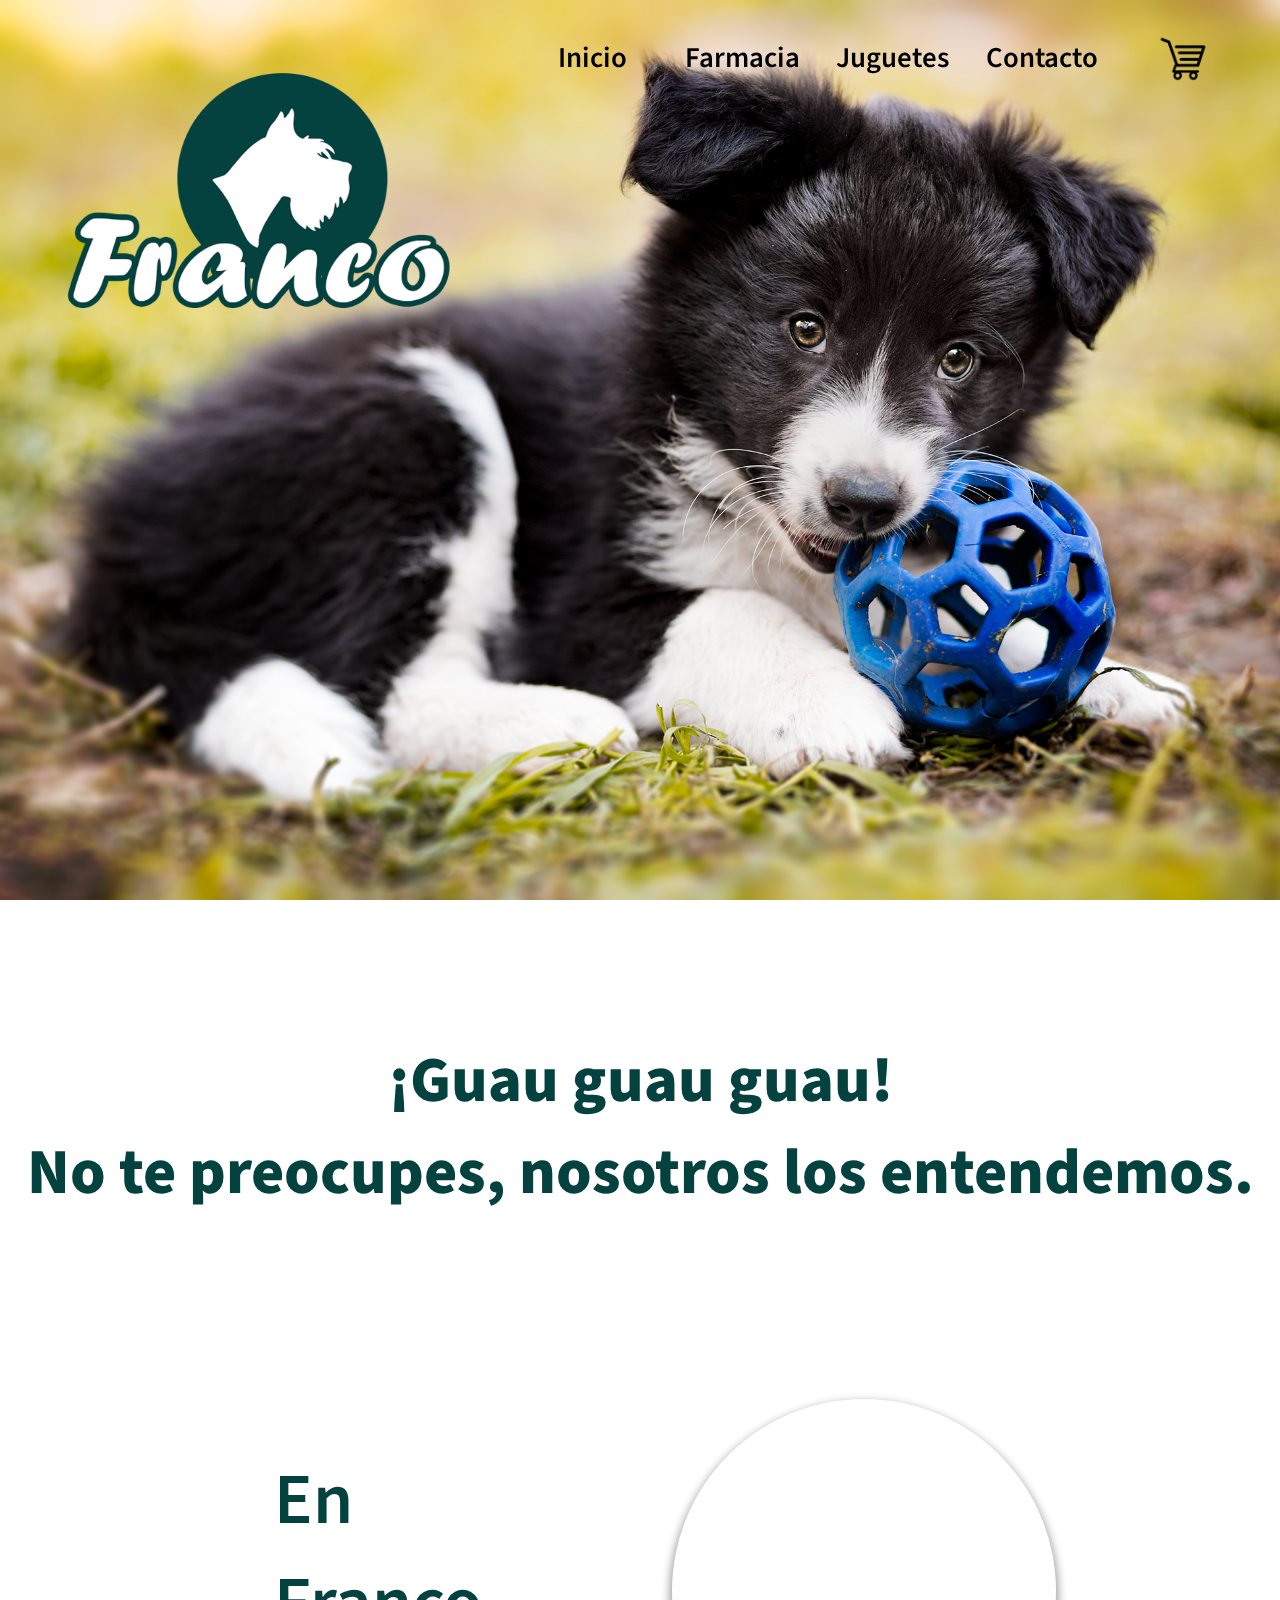
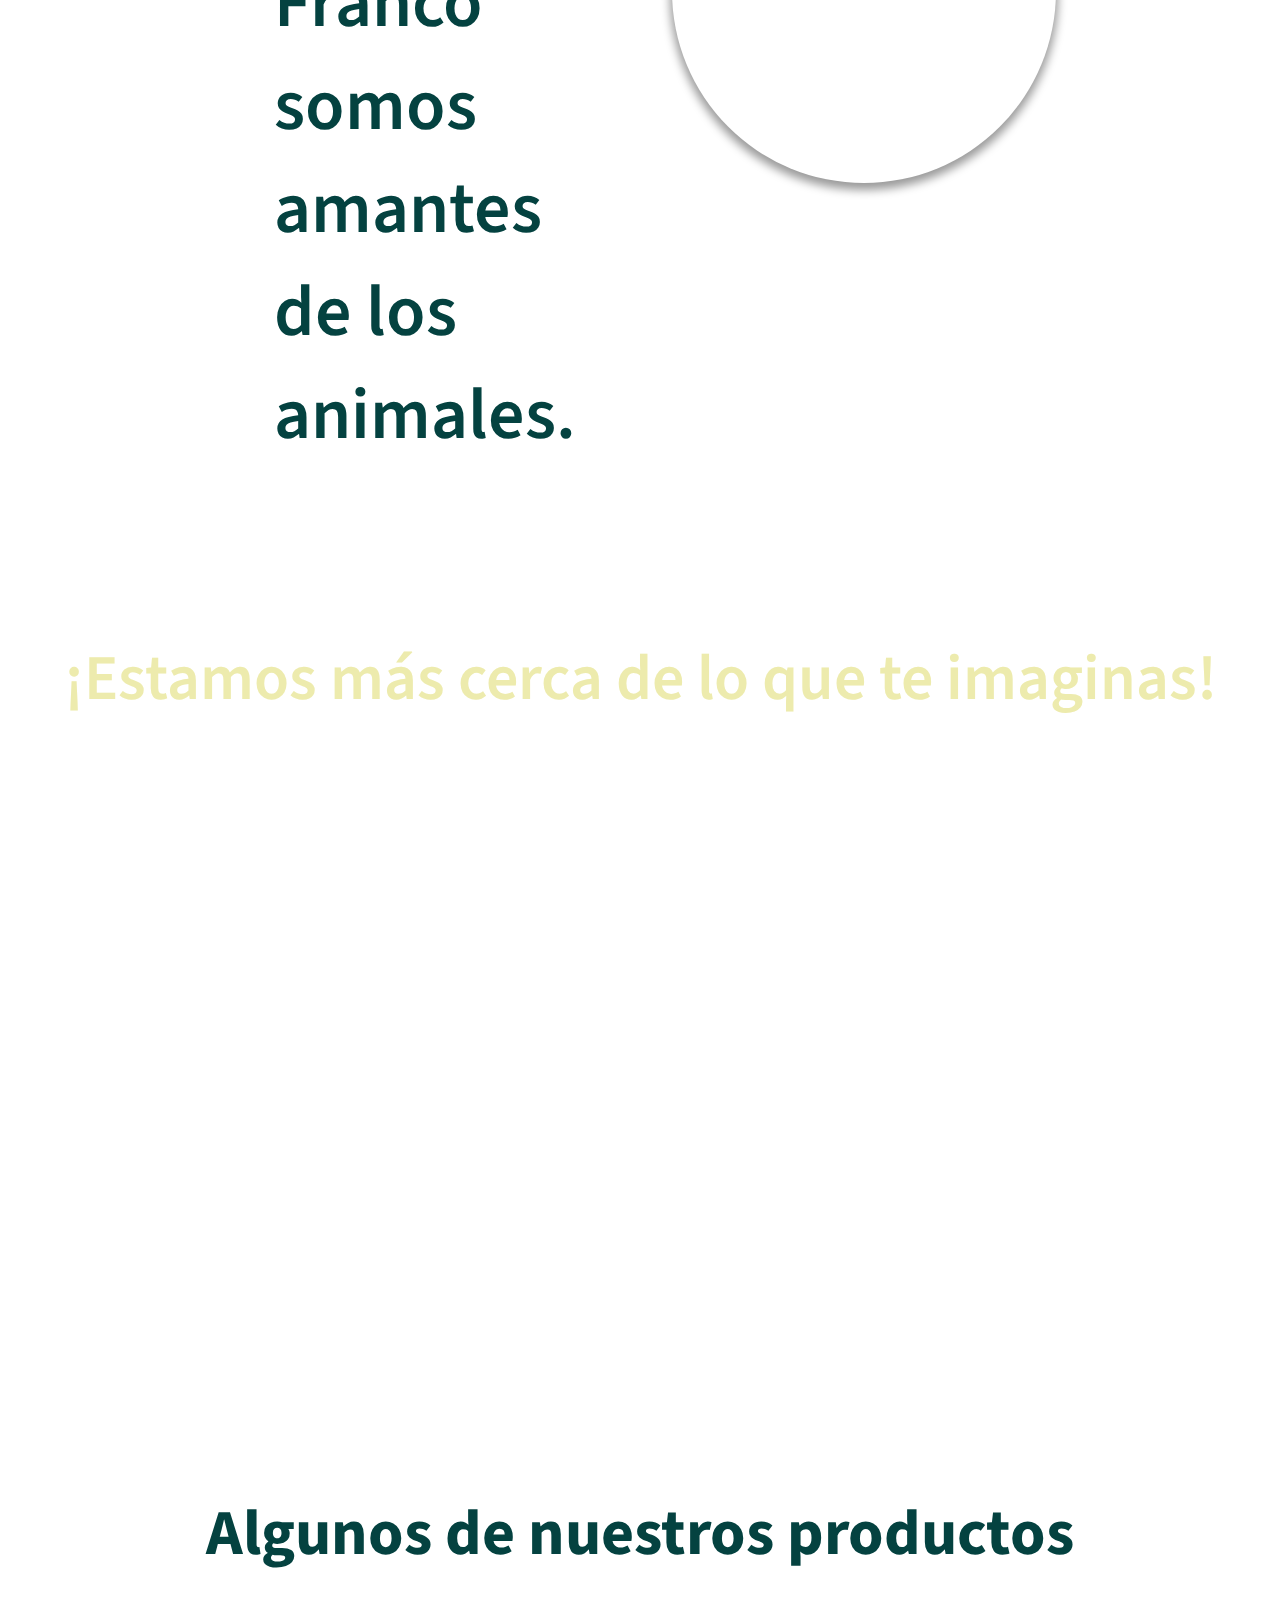
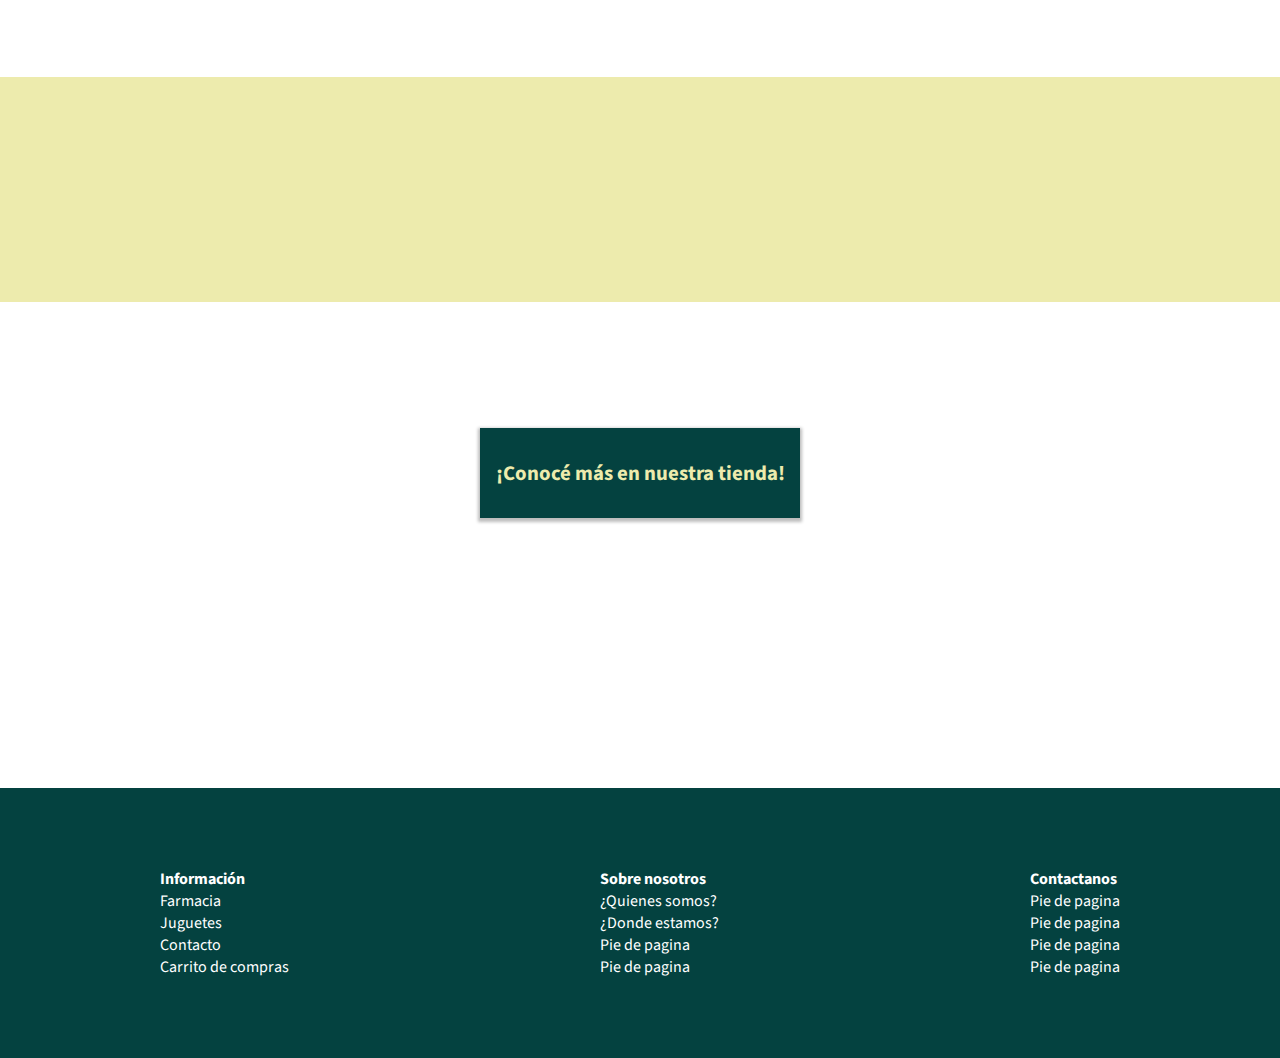
==== index.html @ 478aece1 "hola" ====
<!DOCTYPE html>
<html lang="en">

<head>
    <meta charset="UTF-8">
    <meta http-equiv="X-UA-Compatible" content="IE=edge">
    <meta name="viewport" content="width=device-width, initial-scale=1.0">
    <!-- GOOGLE FONTS -->
    <link rel="preconnect" href="https://fonts.gstatic.com">
    <link
        href="https://fonts.googleapis.com/css2?family=Source+Sans+Pro:ital,wght@0,200;0,300;0,400;0,600;0,700;0,900;1,200;1,300;1,400;1,600;1,700;1,900&display=swap"
        rel="stylesheet">
    <!-- CSS -->
    <link href="https://cdn.jsdelivr.net/npm/bootstrap@5.0.0-beta3/dist/css/bootstrap.min.css" rel="stylesheet"
        integrity="sha384-eOJMYsd53ii+scO/bJGFsiCZc+5NDVN2yr8+0RDqr0Ql0h+rP48ckxlpbzKgwra6" crossorigin="anonymous">
    <link rel="stylesheet" href="./styles/style.css">
    <!-- FAVICON -->
    <link rel="shortcut icon" type="image/jpg" href="./assets/icono.png" />
    <title>¡Bienvenidos!</title>
</head>

<body>
    <div class="logo-nav" id="navbar">
        <div class="divLogo">
            <a href="../2 Petshop/index.html">
                <img class="logo" src="./assets/logo2.png" alt="">
                <div class="logo2"></div>
            </a>
        </div>
        <nav class="barraNav">
            <a href="#">Inicio</a>
            <a href="./pages/farmacia.html">Farmacia</a>
            <a href="./pages/juguetes.html">Juguetes</a>
            <a href="./pages/contacto.html">Contacto</a>
            <a href="" id="myBtn"><img class="carroC" src="./assets/carrito.png" alt="">
                <div class="cantCarro" id="cantCarroNav"></div>
            </a>
        </nav>
    </div>


    <header class="headerIndex">
        <!-- FOTO DE CABECERA -->
    </header>

    <main class="index" id="mainIndex">

        <h1>¡Guau guau guau! <br> No te preocupes, nosotros los entendemos.</h1>

        <section class="nosotros mw-l">
            <div class="texto-img">
                <div class="texto">
                    <h3>En Franco somos amantes de los animales.</h3>

                </div>
                <div class="img">
                    <div class="img2">

                    </div>
                </div>
            </div>
        </section>

        <section class="ubicacion">
            <h2 class="titulo1" id="tituloUbi">¡Estamos más cerca de lo que te imaginas!</h2>
            <div class="texto-mapa1" id="mapa">
                <iframe
                    src="https://www.google.com/maps/embed?pb=!1m18!1m12!1m3!1d3283.686973275929!2d-58.432567884770116!3d-34.612076180457336!2m3!1f0!2f0!3f0!3m2!1i1024!2i768!4f13.1!3m3!1m2!1s0x95bcca429815227f%3A0x5d302e497c2cda87!2sR%C3%ADo%20de%20Janeiro%20300%2C%20C1405%20CCB%2C%20Buenos%20Aires!5e0!3m2!1ses-419!2sar!4v1616612158185!5m2!1ses-419!2sar"
                    class="mapa" style="border:0;" allowfullscreen="" loading="lazy">
                </iframe>
                <div class="texto">
                    <h3>¿Quienes somos?</h3>
                    <p>Hola Lorem, ipsum dolor sit amet consectetur adipisicing elit. Sint hic, molestiae corporis dicta
                        facere officiis amet! Maxime repellendus mollitia illo!</p>
                    <a href="./pages/contacto.html"><button>¡Mandanos un mensaje!</button></a>
                </div>
            </div>
        </section>
        <!-- <a href=""></a> -->
        <section class="productos " id="producto">
            <h2>Algunos de nuestros productos</h2>
            <div class="muestra" id="muestra">
                <!-- PRODUCTOS DE MUESTRA EN INDEX -->
            </div>
            <a id="btnTienda">
                <button>¡Conocé más en nuestra tienda!</button>
            </a>
        </section>














        <div id="ventanaCarrito" class="carrito">
            <div class="carrito-content">
                <div id="carrito">
                    <!-- PRODUCTOS DEL CARRITO -->
                </div>
            </div>
            <div class="carritoTotal">
                    <span class="cerrar" id="cerrar">&times;</span>
                    <p class="titulo2">Total:</p>
                    <p id="totalCarrito" class="precio">precio</p>
                    <button class="finalizar" id="finalizarCompra">Finalizar compra</button>
                    <button class="vaciar" id="vaciarCarro">Vaciar carrito</button>
                </div>
        </div>

















    </main>

    <footer>
        <div class="mw-l">
            <ul>
                <li><strong>Información</strong></li>
                <li>Farmacia</li>
                <li>Juguetes</li>
                <li>Contacto</li>
                <li>Carrito de compras</li>
            </ul>
            <ul>
                <li><strong>Sobre nosotros</strong></li>
                <li>¿Quienes somos?</li>
                <li>¿Donde estamos?</li>
                <li>Pie de pagina</li>
                <li>Pie de pagina</li>
            </ul>
            <ul>
                <li><strong>Contactanos</strong></li>
                <li>Pie de pagina</li>
                <li>Pie de pagina</li>
                <li>Pie de pagina</li>
                <li>Pie de pagina</li>
            </ul>
        </div>
    </footer>



    <script src="./scripts/script.js"></script>
    <script src="https://cdn.jsdelivr.net/npm/bootstrap@5.0.0-beta3/dist/js/bootstrap.bundle.min.js"
        integrity="sha384-JEW9xMcG8R+pH31jmWH6WWP0WintQrMb4s7ZOdauHnUtxwoG2vI5DkLtS3qm9Ekf"
        crossorigin="anonymous"></script>
</body>

</html>
---- styles/style.css ----
:root{
    --fcolor: #044240;
    --scolor: #edebad;
    /* --scolor: #ffcb2e; */
}

html * {
    padding: 0;
    margin: 0;
    box-sizing: border-box;
    font-family: 'Source Sans Pro', sans-serif;
}

body{
    position: relative;
    display: flex;
    flex-direction: column;
    min-height: 100vh;
}

.headerIndex {
    background-image: url('../assets/banner.jpg');
    background-size: cover;
    height: 100vh;
    width: 100%;
    display: flex;
    justify-content: flex-end;
    align-items: flex-end;
}   

.headerFarmacia {
    background-image: url('../assets/farmacia.jpg');
    background-size: cover;
    background-position: end;
    height: 80vh;
    width: 100%;
    display: flex;
    align-items: center;
}

.headerJuguetes {
    background-image: url('../assets/2.jpg');
    background-size: cover;
    background-position: center;
    height: 80vh;
    width: 100%;
    display: flex;
    align-items: center;
}

.headerContacto {
    background-image: url('../assets/contacto.jpg');
    background-size: cover;
    background-position: center;
    height: 80vh;
    width: 100%;
    display: flex;
    align-items: center;
}


.logo-nav {
    position: fixed;
    height: 13vh;
    width: 100%;
    display: flex;
    align-items: center;
    z-index: 100;
    transition-duration: 0.5s;
    min-width: 100%;
    justify-content: space-between;
    align-items: center;
    transition-duration: 1s;
}


.logo{
    height: 15rem;
    margin-top: 30vh;
    margin-left: 5vw;
    transition-duration: 0.4s;
    
}
.logo-nav .logo2{
    visibility: hidden;
    opacity: 0;
}

.barraNav{
    display: flex;
    height: 100%;
    justify-content: center;
    transition-duration: 1s;
    margin-right: 1vw;
}

.logo-nav .barraNav a{
    text-decoration: none;
    display: flex;
    align-items: center;
    width: 150px;
    color: black;
    justify-content: center;
    font-size: 1.8rem;
    font-weight: 600;
    transition-duration: 0.5s;
}

.logo-nav .barraNav a:nth-child(1):hover{
    color: #00007a;
}
.logo-nav .barraNav a:nth-child(2):hover{
    color: #ce0000;
}
.logo-nav .barraNav a:nth-child(3):hover{
    color: #ecf00b;
}
.logo-nav .barraNav a:nth-child(4):hover{
    color: #417400;
}

.logo-nav  .barraNav a img{
   width: 60px;
}

.logo-nav .cantCarro {
    display: flex;
    justify-content: center;
    align-items: center;
    border-radius: 50%;
    font-size: 0.9rem;
    color: var(--scolor);
    background-color: black;
    width: 1.2rem;
    transition-duration: 1s;
}

.logo-nav .barraNav a img:hover {
    width: 80px;
    transition: 0.3s;
}

/* -------------------------------------------------------ANIMACION DEL NAV ---------------------------  */

.logo-nav .barraNav a:hover {
    transition-duration: 0.3s;
    /* color: var(--scolor); */
    font-size: 2.4rem;
}

.scrollNav{
    position: fixed;
    height: 8vh;
    width: 100%;
    display: flex;
    align-items: center;
    padding: 2vh 5vw;
    z-index: 100;
    box-shadow: 0px 4px 3px -2px rgba(0,0,0,0.26);   
    background-color: var(--scolor);
    transition-duration: .8s;
    justify-content: space-between;
    align-items: center;
    
}

.scrollNav .logo{
    visibility: hidden;
    opacity: 0;
    margin-top: 0; 
    height: 3.5rem;
    margin: 5px 15px;
    transition-duration: .2s; 

}

.scrollNav .logo2 {
    position: absolute;
    transition-duration: .2s; 
    opacity: 1;
    transition: 0.3s;
    visibility: visible;
    background-image: url('../assets/otrologo.png');
    background-size: cover;
    height: 50px;
    width: 50px;
}

.scrollNav .barraNav {
    
    transition-duration: 1s;
}

.scrollNav .cantCarro {
    display: flex;
    justify-content: center;
    align-items: center;
    border-radius: 50%;
    font-size: 0.9rem;
    background-color: #000000aa;
    color: white;
    width: 1.2rem;
    transition-duration: 1s;
}

.scrollNav a{
    text-decoration: none;
    display: flex;
    align-items: center;
    padding: 0 10px;
    color: black;
    font-weight: 600;
    font-size: 1.2rem;
    transition: .6s;
}

.scrollNav a:hover{
    color: #00000055;
    /* font-size: 1.5rem; */

}

.scrollNav a .carroC{
    width: 40px;
 }

 .scrollNav a .carroC:hover{
    /* opacity: 0.8; */
    transition: .5s;
 }
/* ----------------------------------------------------------- MAIN INDEX ------------------------------------------------------------- */

.index {
    display: flex;
    flex-direction: column;
    align-items: center;
}

.index h1 {
    margin: 15vh 0 0vh 0;
    font-size: 4rem;
    text-align: center;
    font-weight: 800;
    color: var(--fcolor);
}

.index .nosotros {
    display: flex;
    flex-direction: column;
    align-items: center;
    margin: 20vh 0;
    /* background-color: white; */
}

.nosotros .texto-img {
    display: flex;
    width: 100%;
    justify-content: space-evenly;

}

.nosotros .texto{
    display: flex;
    width: 30vw;
    height: 30vw;
    flex-direction: column;
    justify-content: space-evenly;
    color: var(--fcolor);
    padding: 50px;

}

.nosotros .texto h3 {
    font-size: 4.5rem;    
    font-weight: 600;
}

.nosotros .img {
    background-image: url('https://lh3.googleusercontent.com/Lag61D5KMmfaHFIe6GVinHc2ATUWZjUZ4SRqUjeCLbsfVY9rLCQRExWoUleQfGGcsxs=h1024-no-tmp_baby_cat_wallpaper_hd_apk_install_update.jpg');
    background-size: 88%;
    background-position: center;
    background-attachment: fixed;
    background-repeat: no-repeat;
    width: 30vw;
    height: 30vw;
    border-radius: 50%;
    box-shadow: 0px 5px 10px 2px rgba(0,0,0,0.40);   
}


.index .ubicacion {
    display: flex;
    flex-direction: column;
    justify-content: space-evenly;
    height: 50vh;
    min-width: 100%;
    margin: 30vh 0 5vh 0;
}

.ubicacion .titulo1{
    font-size: 4rem;
    font-weight: 600;
    margin-bottom: 50px;
    color: var(--scolor);
    /* transition: 1s; */
    text-align: center;
}

.ubicacion .titulo2{
    font-size: 4rem;
    font-weight: 600;
    margin-bottom: 50px;
    color: var(--fcolor);
    text-align: center;
    transition: 2s;
}

.ubicacion .texto-mapa1{
    opacity: 0;
    margin-top: 5vh;
    display: flex;
    transition: 2.5s;

}

.ubicacion .texto-mapa2{
    opacity: 1;
    margin-top: 5vh;
    display: flex;
    transition: 3s;
}

.mapa {
    width: 50%;
    height: 30vw;
    box-shadow: 0px 5px 10px 2px rgba(0,0,0,0.40);   
}

.ubicacion .texto {    
    display: flex;
    flex-direction: column;
    justify-content: space-evenly;
    align-items: center;
    height: 30vw;
    width: 50%;
    color: var(--scolor);
    background-color: var(--fcolor);
    padding: 50px;
    box-shadow: 0px 5px 10px 2px rgba(0,0,0,0.40);   
}

.ubicacion .texto h3 {
    font-size: 2.5rem;
}

.ubicacion .texto p {
    max-width: 45vw;
    font-weight: 600;
    margin-bottom: 50px;
}

.ubicacion .texto a{
    height: 15%; 
}
.ubicacion .texto button{
    height: 10vh;
    width: 25vw;

    background-color: var(--scolor);
    border: none;
    color: var(--fcolor);
    font-size: 1.5rem;
    font-weight: bold;
    box-shadow: 0px 2px 3px 2px rgba(0,0,0,0.26);   
}

.ubicacion .texto button:hover{
    color: var(--scolor);
    background-color: var(--fcolor);
    border: var(--scolor) solid 1px;
    transition: 0.3s;   
}


/*--------------------------------------------------------- PRODUCTOS INDEX */


.index .productos {
    display: flex;
    flex-direction: column;
    justify-content: space-between;
    align-items: center;
    height: 70vh;
    width: 100%;
    margin: 40vh 0 30vh 0;   
}

.productos h2 {
    font-size: 4rem;
    color: var(--fcolor);
    
}

.productos .muestra {
    width: 100%;
    height: 25vh;
    background-color: var(--scolor);
    display: flex;
    justify-content: space-evenly;
    align-items: center;
    overflow: visible;

}

.productoIndex a {
    text-decoration: none;
    /* color: white; */
    /* font-size: 0; */
}

.productoIndex {
    display: flex;
    flex-direction: column;
    justify-content: space-evenly;
    align-items: center;
    height: 15vw;
    width: 15vw;
    background-color: white;
    color: white;
    text-decoration: none;
    border-radius: 50%;
    padding: 0 10px;
    border: 1px var(--scolor) solid ;
    box-shadow: 0px 1px 15px -3px rgba(0,0,0,0.35);
    transition: ease-in-out .5s;
    overflow: hidden;
}



.productoIndex:hover {
    height: 21vw;
    background-color: white;
    color: black;
    border-radius: 10px;
    box-shadow: 0px 1px 15px -3px rgba(0,0,0,0.30);
}

.productoIndex .nombre {
    text-align: center;
    font-size: 1rem;
}


.productoIndex .img {
    width: 10vw;
    height: 10vw;
    background-size: cover;
    background-repeat: no-repeat;
}

.productoIndex .precio {
    text-align: center;
    font-size: 1.2rem;
}




.productos button {
    height: 10vh;
    width: 25vw;
    margin-top: 30px;
    background-color: var(--fcolor);
    border: none;
    color: var(--scolor);
    font-size: 1.3rem;
    font-weight: bold;
    box-shadow: 0px 2px 3px 2px rgba(0,0,0,0.26);   
}

.productos button:hover{
    color: var(--fcolor);
    background-color: var(--scolor);
    border: var(--fcolor) solid 1px;
    transition: 0.3s;
}


/* ----------------------------------------------------------------FARMACIA----------------------------------------------------------------- */



.farmacia {
    display: flex;
}


.filtros {
    box-shadow: 0px 2px 15px -5px rgba(0,0,0,0.75); 
    min-width: 25vw;
    min-height: 100vh;
}

.farmacia .container {
    display: flex;
    justify-content: center;
}

.farmacia aside h2 {
    font-size: 4rem;
    text-align: center;
    color: var(--fcolor);
    margin-top: 10px;
}

/* ----------------------------------------------------------------CONTACTO----------------------------------------------------------------- */

.mainContacto {
    display: flex;
    flex-direction: column;
    align-items: center;
    padding: 30vh 0 30vh 0;
}

.mainContacto .titulo{
    display: flex;
    flex-direction: column;
    justify-content: space-evenly;
    align-items: center;
    height: 70vh ;
    width: 15vw;
}

.mainContacto .titulo p {
    font-size: 3.5rem;
    
}

.mainContacto h2{
font-size: 4.5rem;
color: var(--fcolor);
}

.mainContacto .formulario {
    width: 60vw;
    height: 50vh;
    /* background-color: var(--scolor); */
    /* background-image: url('../assets/banner2.jpg'); */
    background-size: cover;
    display: flex;
    justify-content: space-between;
    align-items: center;
}

.mainContacto .formulario form{
    /* position: absolute; */
    display: flex;
    flex-direction: column;
    justify-content: space-evenly;
    padding: 1vh 1vw;
    width: 25vw;
    height: 85vh;
    /* right: 20vw; */

    transition: ease-in-out 1s;
}

.mainContacto .formulario form:hover{
    background-color: var(--scolor);
    box-shadow: 0px 2px 15px -2px rgba(0,0,0,0.30); 


}

#numero::-webkit-outer-spin-button,
#numero::-webkit-inner-spin-button {
  -webkit-appearance: none;
  margin: 0;
}

.formulario .check-text{
    height: 13vh;
    display: flex;
    flex-direction: column;
    justify-content: center;
}

.check-text > input{
    margin-top: 10px;
}

.check-text div input {
    margin-right: 2px;
}
.check-text div label {
    margin-right: 10px;
}

.formulario input {
    padding: 10px 10px 10px 15px;
    border: none;
    box-shadow: 0px 2px 15px -5px rgba(0,0,0,0.30); 
    font-size: 1rem;
}

.formulario input:hover,
.formulario .textarea:hover {
    box-shadow: 0px 2px 15px -3px rgba(0,0,0,0.30); 
}

.formulario input:focus,
.formulario .textarea:focus {
    outline: none;
    box-shadow: 0px 2px 15px 1px rgba(0,0,0,0.30); 
}

.formulario .textarea {
    resize: none;
    width: 100%;
    height: 18vh;
    font-size: 1rem;
    border: none;
    padding: 5px 5px 5px 10px;
    box-shadow: 0px 2px 15px -5px rgba(0,0,0,0.30); 
}

.formulario .boton {
    /* border: solid 1px var(--fcolor); */
    background-color: var(--fcolor);
    color: var(--scolor);
    font-size: 1.3rem;
    height: 8vh;
    border: none;
    box-shadow: 0px 2px 15px 0px rgba(0,0,0,0.30); 

}

.formulario .boton:hover{
    font-size: 1.4rem;
    /* border: solid 1px var(--fcolor); */
    background-color: var(--scolor);
    color: var(--fcolor);
    transition: .3s;
}
 .formulario .boton:focus {
    outline: none;
    border: solid 1px var(--fcolor);
    background-color: var(--scolor);
    color: var(--fcolor);
 }



/* ----------------------------------------------------------GONDOLA---------------------------------------------------------------------------------------------------- */
.gondola {
    display: flex;
    flex-wrap: wrap;
    justify-content: flex-start;  
    padding-top: 20px;  
    margin-bottom: 200px;
}

.gondola .productoGondola {
    position: relative;

    height: 350px;
    width: 22%;
    margin: 1.5%;


    background-color: white;
    display: flex;
    border-radius: 5px;
    flex-direction: column;
    justify-content: space-between;
    align-items: center;
    overflow: hidden;
    box-shadow: 0px 1px 15px -3px rgba(0,0,0,0.15); 
    transition: 1s;    
}

.gondola .productoGondola:hover {
    box-shadow: 0px 1px 20px -3px rgba(0,0,0,0.40); 
    transition: ease-in-out 0.3s;

}

.gondola .productoGondola .img{
    height: 70%;
    width: 100%;
    border-bottom: 1px solid var(--scolor);
    display: flex;
    justify-content: center;
}

.productoGondola .img img{
    max-width: 70%;
}

.gondola .productoGondola .texto {
    height: 35%;
    width: 90%;
    display: flex;
    flex-direction: column;
    justify-content: space-between;
    /* border: red solid 1px; */
    padding: 10px;
}

.productoGondola .btnC {
    height: 50px;
    width: 60%;
    margin-bottom: 15px;
    background-color: var(--fcolor);
    border: none;
    color: white;
    border-radius: 5px;
    font-size: 1rem;
    font-weight: 500;
    border: grey solid 1px;

}

.productoGondola .precio {
    font-size: 1.8rem;
    font-size: 1000;
    color: #044240;
    
}

.productoGondola .btnC:hover {
    color: var(--scolor);
    transition: 0.3s;
    /* border: var(--color) solid 1px; */
}

.productoGondola .btnC:focus{


    outline: none;
}

.productoGondola .btnC:active {
    /* background-color: var(--scolor);
    color: var(--fcolor); */
    border: solid 1px black;
    outline: none;
    /* transition-duration: .5s; */
}

/* DESCRIPCION DE PRODUCTOS */

.gondola .espaldaNo {
    visibility: hidden;    
    position: absolute;
    
    height: 350px;
    width: 100%;
    color: white;
    padding: 20px 30px;
    border-radius: 5px;
    transition: .5s;
}

.gondola .espaldaNo a {
    opacity: 0;
    color: white;
    transition: .5s;
}

.gondola .espaldaNo .descripcion {
    opacity: 0;
    width: 100%;
    height: 90%;
    transition: .8s;
}

.gondola .espalda{
    position: absolute;
    display: flex;
    flex-direction: column;
    justify-content: space-between;
    background-color: #044240f7;
    color: white;
    height: 350px;
    width: 100%;
    padding: 20px 30px;
    border-radius: 5px;
    z-index: 40;
    transition: .5s;
}

.gondola .espalda a {
    color: white;
    transition: .5s;
}

.gondola .espalda .descripcion {
    width: 100%;
    height: 90%;
    font-size: .95rem;
    transition: .5s;
}

.gondola .stock {
    display: none;
    background-color: #d60000e0;
    position: absolute;
    text-align: center;
    transform: rotate(-45deg);
    width: 170px;
    color: white;
    top: 35px;
    left: -40px;
    font-size: .8rem;
}


footer {
    height: 30vh;
    background-color: var(--fcolor);
    display: flex;
    justify-content: center;
    align-items: center
}

footer div {
    display: flex;
    justify-content: space-between;

}

footer div * {
    color: white;
    list-style: none;

}

.mw-l {
    max-width: 80%;
    min-width: 75%;
}


/* --------------------------------------------------------------------------CARRITO------------------------------------------------------------------------- */

.carrito {
    display: none; 
    position: fixed; 
    z-index: 200; 
    padding-top: 10vh; 
    left: 0;
    top: 0;
    width: 100%;
    height: 100%; 
    overflow: auto; 
    background-color: rgb(0,0,0); 
    background-color: rgba(0,0,0,0.4);
    transition: 1s;
    
}
  
 
.carrito-content {
    background-color: #fefefef5;
    position: relative;
    /* margin: auto; */
    margin: 0 0 0 10vw;
    padding: 20px;
    border: 1px solid #888;
    border-radius: 5px;
    width: 50%;
    display: flex;
    flex-direction: column;
    min-height: 70vh;
}

.carritoTotal {
    position: absolute;
    top: 10vh;
    right: 10vw;
    width: 25vw;
    height: 40vh;
    background-color: #fefefef5;
    border-radius: 5px;
    display: flex;
    flex-direction: column;
    justify-content: space-evenly;
    align-items: center;
}

.carritoTotal .titulo2{
    font-size: 2rem;
}

.carritoTotal .precio {
    font-size: 1.8rem;
}

.carritoTotal .finalizar {
    background-color: var(--fcolor);
    color: var(--scolor);
    font-size: 1.1rem;
    border-radius: 5px;
    border: none;
    width: 60%;
    height: 15%;
}

.carritoTotal .vaciar {
    background-color: var(--scolor);
    border-radius: 5px;
    border: none;
    width: 60%;
    height: 10%;
}
 
.cerrar {
    color: #aaaaaa;
    position: absolute;
    /* height: 20px; */
    align-self: flex-end;
    right: 15px;
    top: 0;
    font-size: 28px;
    font-weight: bold;
}

  
.cerrar:hover,
.cerrar:focus {
    color: #000;
    text-decoration: none;
    cursor: pointer;
}





/* prod carrito */

.prodComprado{
    /* background-color: red; */
    /* border: solid 1px black; */
    background-color: white;
    display: flex;
    justify-content: space-evenly;
    height: 20vh;
    margin: 20px 0;
    box-shadow: 0px 1px 20px -3px rgba(0,0,0,0.40); 

}

.img-enCarrito {
    display: flex;
    justify-content: center;
    background-color: white;
    width: 30%;
    height: 100%;
}

.img-enCarrito .imagen {
    background-size: cover;
    background-position: center;
    width: 70%;
    height: 100%;
}

.prodComprado .textos {
    /* background-color: yellow; */
    display: flex;
    flex-direction: column;
    justify-content: space-evenly;
    padding-left: 3%;
    width: 50%;
}

.prodComprado .precioEnCarro{
    font-size: 1.2rem;
}

.prodComprado .cant-borrar {
    display: flex;
    flex-direction: column;
    justify-content: space-evenly;
    align-items: center;
    width: 30%;
    padding: 0 3%;
}

.prodComprado .cantidadArt {
    display: flex;
    width: 50%;
    justify-content: space-between;
    border: var(--fcolor) solid 1px;
    border-radius: 5px;
    background-color: var(--scolor);

}


.prodComprado .cantidadArt button {
    width: 30%;
    border: none;
    background-color: var(--fcolor);
    color: var(--scolor);
    /* border-radius: 50%; */
}

.prodComprado .cantidadArt button:active {
    outline: none;
    background-color: #044240cc;

}

.prodComprado .btnEliminarCarro {
    width: 50%;
    border: none;
    background-color: var(--scolor);
    border-radius: 5px;
    font-size: inherit;
    /* height: 15%; */
}
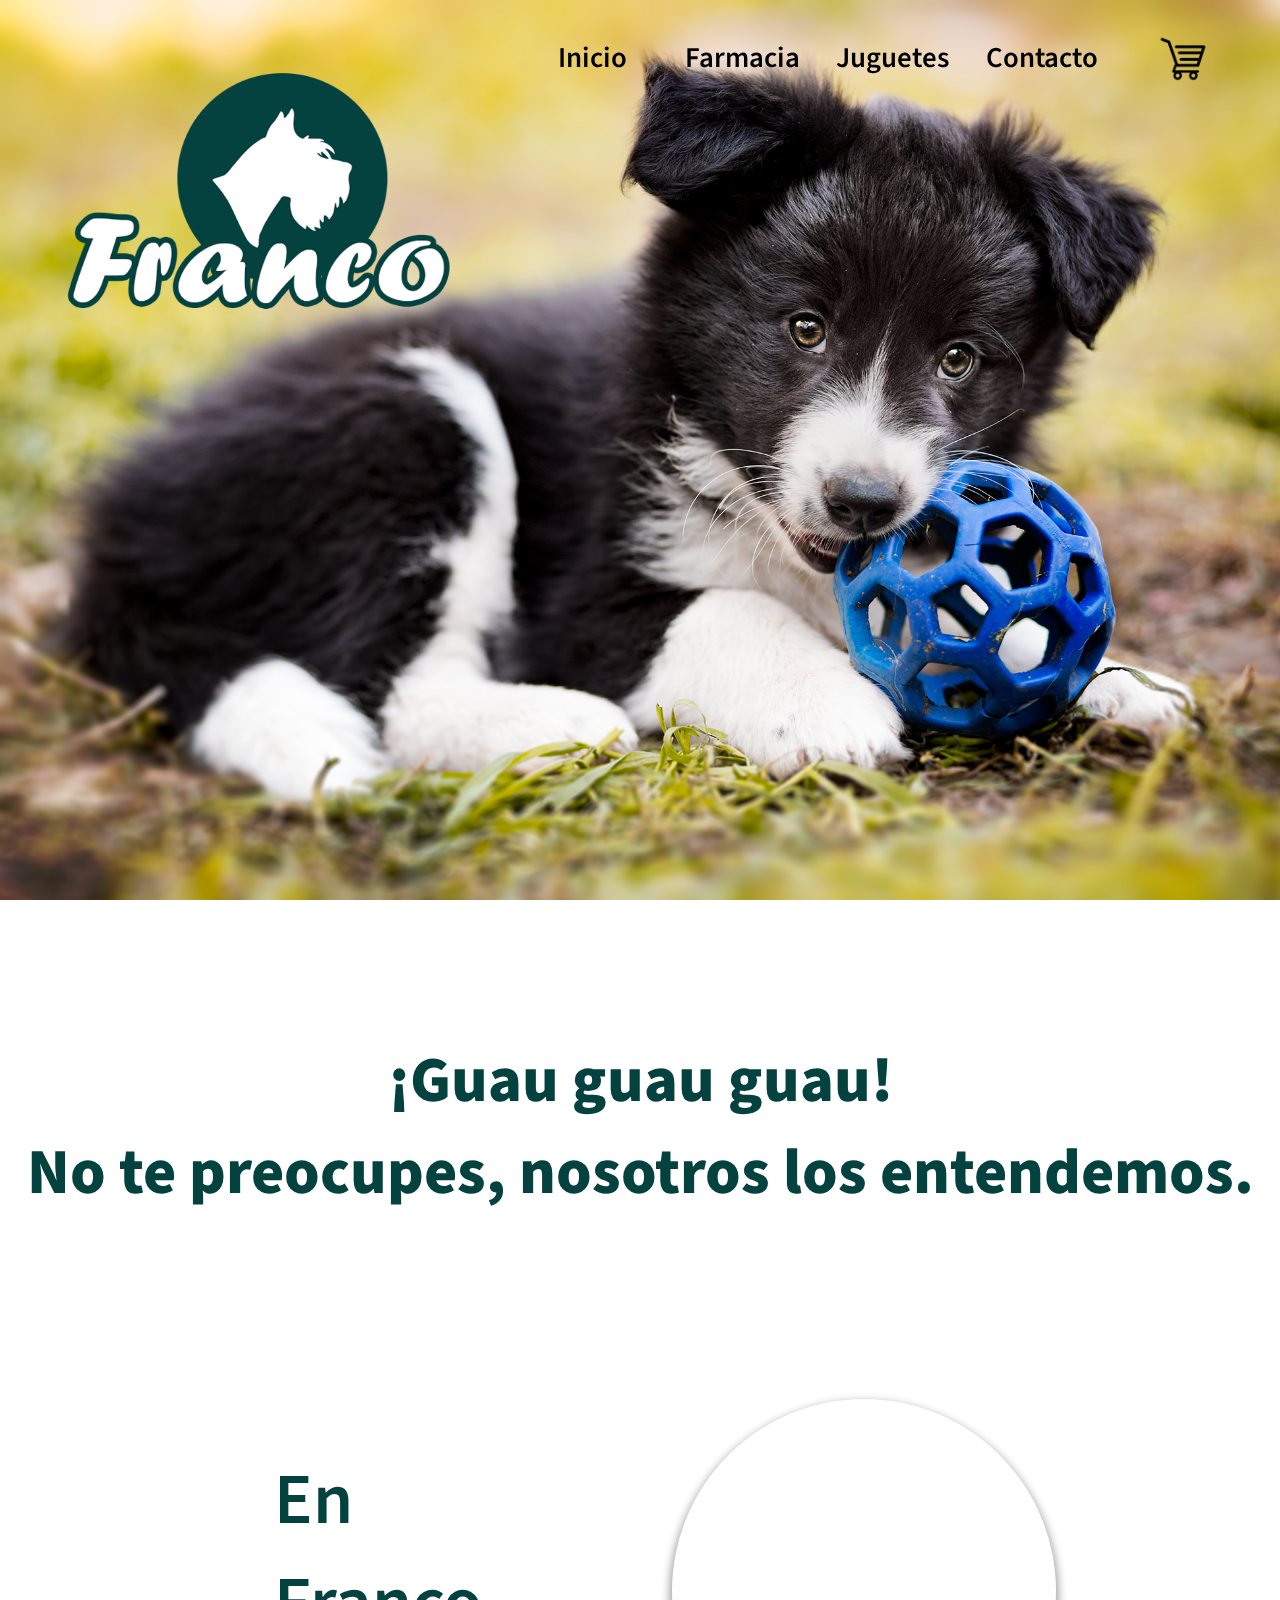
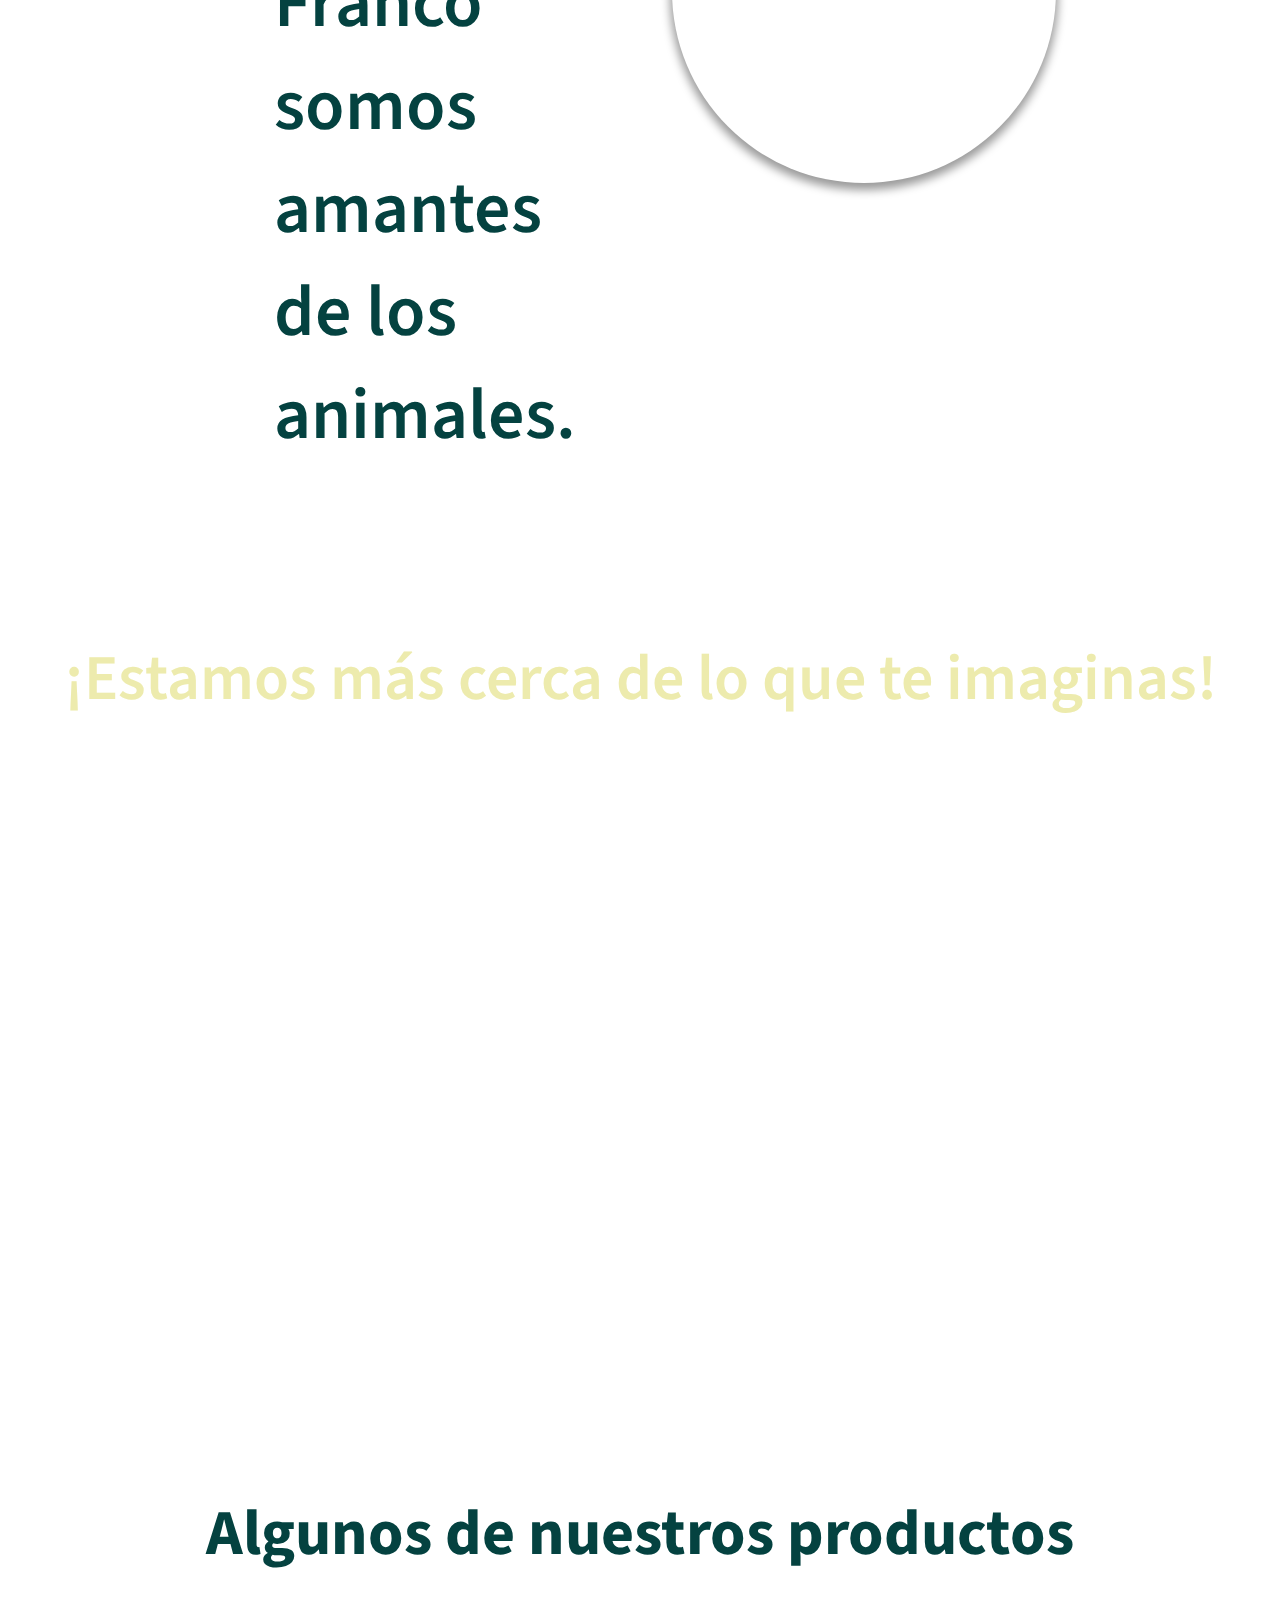
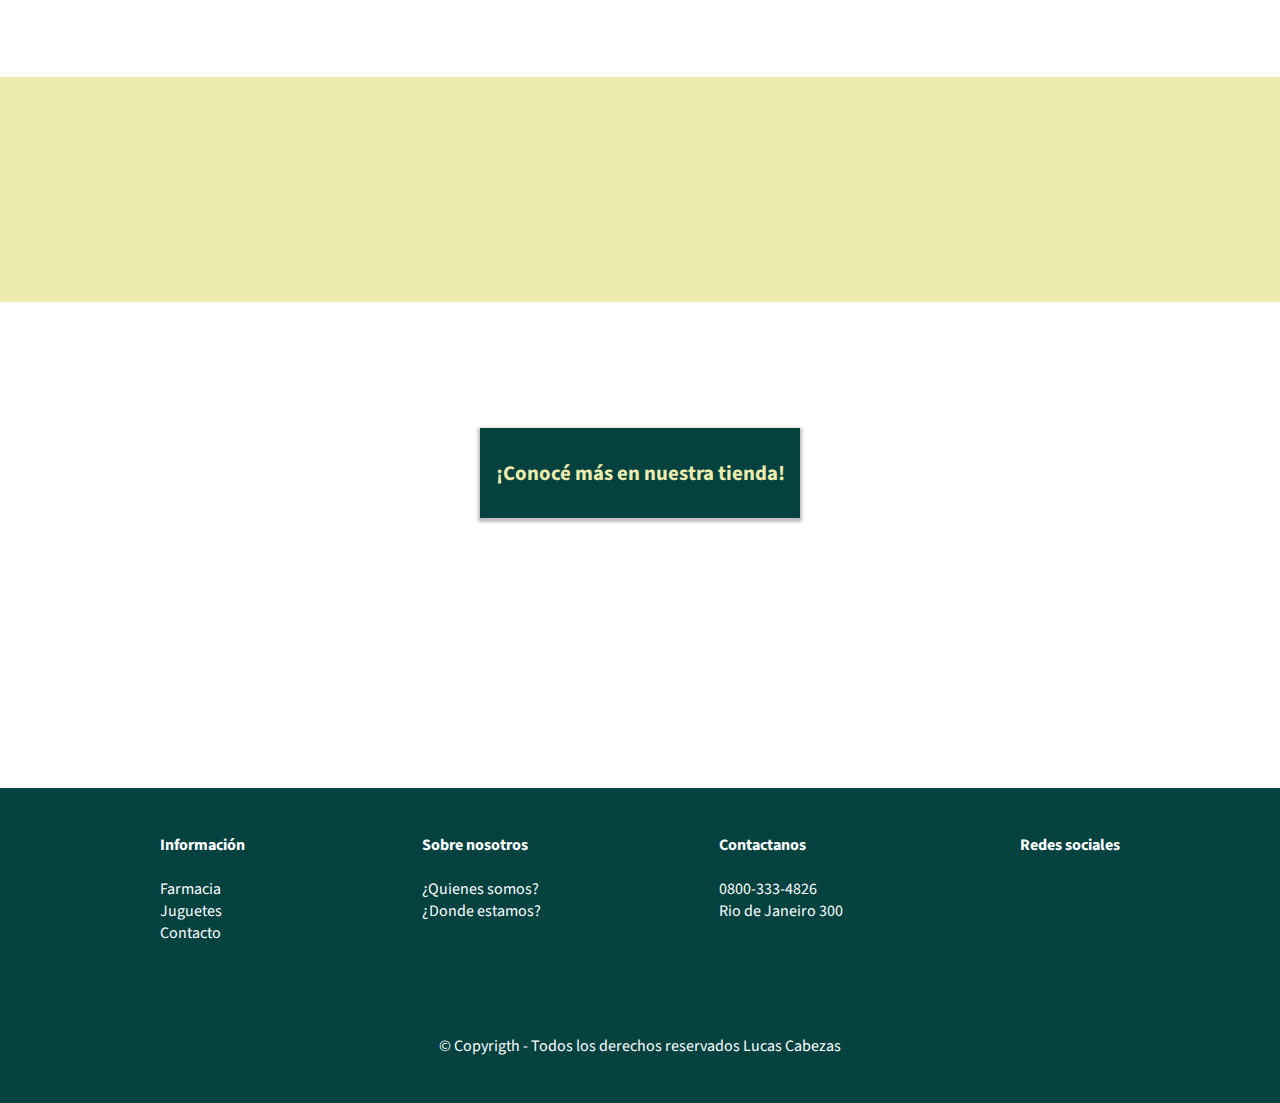
==== commit 2c42553a: "agregado footer" ====
--- a/index.html
+++ b/index.html
@@ -11,11 +11,12 @@
         href="https://fonts.googleapis.com/css2?family=Source+Sans+Pro:ital,wght@0,200;0,300;0,400;0,600;0,700;0,900;1,200;1,300;1,400;1,600;1,700;1,900&display=swap"
         rel="stylesheet">
     <!-- CSS -->
-    <link href="https://cdn.jsdelivr.net/npm/bootstrap@5.0.0-beta3/dist/css/bootstrap.min.css" rel="stylesheet"
-        integrity="sha384-eOJMYsd53ii+scO/bJGFsiCZc+5NDVN2yr8+0RDqr0Ql0h+rP48ckxlpbzKgwra6" crossorigin="anonymous">
     <link rel="stylesheet" href="./styles/style.css">
     <!-- FAVICON -->
     <link rel="shortcut icon" type="image/jpg" href="./assets/icono.png" />
+    <!-- ICONOS FOOTER -->
+    <link rel="stylesheet" href="https://pro.fontawesome.com/releases/v5.10.0/css/all.css"
+        integrity="sha384-AYmEC3Yw5cVb3ZcuHtOA93w35dYTsvhLPVnYs9eStHfGJvOvKxVfELGroGkvsg+p" crossorigin="anonymous" />
     <title>¡Bienvenidos!</title>
 </head>
 
@@ -32,10 +33,26 @@
             <a href="./pages/farmacia.html">Farmacia</a>
             <a href="./pages/juguetes.html">Juguetes</a>
             <a href="./pages/contacto.html">Contacto</a>
-            <a href="" id="myBtn"><img class="carroC" src="./assets/carrito.png" alt="">
+            <a href="" id="botonCarro"><img class="carroC" src="./assets/carrito.png" alt="">
                 <div class="cantCarro" id="cantCarroNav"></div>
             </a>
         </nav>
+    </div>
+
+
+    <div id="ventanaCarrito" class="carrito">
+        <div class="carrito-content">
+            <div id="carrito">
+                <!-- PRODUCTOS DEL CARRITO -->
+            </div>
+        </div>
+        <div class="carritoTotal">
+            <span class="cerrar" id="cerrar">&times;</span>
+            <p class="titulo2">Total:</p>
+            <p id="totalCarrito" class="precio">precio</p>
+            <button class="finalizar" id="finalizarCompra">Finalizar compra</button>
+            <button class="vaciar" id="vaciarCarro">Vaciar carrito</button>
+        </div>
     </div>
 
 
@@ -44,23 +61,17 @@
     </header>
 
     <main class="index" id="mainIndex">
-
         <h1>¡Guau guau guau! <br> No te preocupes, nosotros los entendemos.</h1>
-
         <section class="nosotros mw-l">
             <div class="texto-img">
                 <div class="texto">
                     <h3>En Franco somos amantes de los animales.</h3>
-
                 </div>
                 <div class="img">
-                    <div class="img2">
-
-                    </div>
+                    <div class="img2"></div>
                 </div>
             </div>
         </section>
-
         <section class="ubicacion">
             <h2 class="titulo1" id="tituloUbi">¡Estamos más cerca de lo que te imaginas!</h2>
             <div class="texto-mapa1" id="mapa">
@@ -76,7 +87,6 @@
                 </div>
             </div>
         </section>
-        <!-- <a href=""></a> -->
         <section class="productos " id="producto">
             <h2>Algunos de nuestros productos</h2>
             <div class="muestra" id="muestra">
@@ -86,85 +96,40 @@
                 <button>¡Conocé más en nuestra tienda!</button>
             </a>
         </section>
-
-
-
-
-
-
-
-
-
-
-
-
-
-
-        <div id="ventanaCarrito" class="carrito">
-            <div class="carrito-content">
-                <div id="carrito">
-                    <!-- PRODUCTOS DEL CARRITO -->
-                </div>
-            </div>
-            <div class="carritoTotal">
-                    <span class="cerrar" id="cerrar">&times;</span>
-                    <p class="titulo2">Total:</p>
-                    <p id="totalCarrito" class="precio">precio</p>
-                    <button class="finalizar" id="finalizarCompra">Finalizar compra</button>
-                    <button class="vaciar" id="vaciarCarro">Vaciar carrito</button>
-                </div>
-        </div>
-
-
-
-
-
-
-
-
-
-
-
-
-
-
-
-
-
     </main>
 
     <footer>
-        <div class="mw-l">
+        <div class=" piePag mw-l">
             <ul>
                 <li><strong>Información</strong></li>
-                <li>Farmacia</li>
-                <li>Juguetes</li>
-                <li>Contacto</li>
-                <li>Carrito de compras</li>
+                <br>
+                <li><a href="./pages/farmacia.html">Farmacia</a></li>
+                <li><a href="./pages/juguetes.html">Juguetes</a></li>
+                <li><a href="./pages/contacto.html">Contacto</a></li>
             </ul>
             <ul>
                 <li><strong>Sobre nosotros</strong></li>
-                <li>¿Quienes somos?</li>
-                <li>¿Donde estamos?</li>
-                <li>Pie de pagina</li>
-                <li>Pie de pagina</li>
+                <br>
+                <li><a href="#tituloUbi">¿Quienes somos?</a></li>
+                <li><a href="#tituloUbi">¿Donde estamos?</a></li>
             </ul>
             <ul>
                 <li><strong>Contactanos</strong></li>
-                <li>Pie de pagina</li>
-                <li>Pie de pagina</li>
-                <li>Pie de pagina</li>
-                <li>Pie de pagina</li>
+                <br>
+                <li><i class="fas fa-phone-alt"></i> 0800-333-4826</li>
+                <li><i class="fas fa-map-marker-alt"></i> Rio de Janeiro 300</li>
+            </ul>
+            <ul>
+                <li><strong>Redes sociales</strong></li>
+                <br>
+                <li><a href=""><i class="fab fa-facebook"></i></a></li>
+                <li><a href=""><i class="fab fa-instagram"></i></a></li>
             </ul>
         </div>
+        <span class="copyrigth">&copy; Copyrigth - Todos los derechos reservados Lucas Cabezas</span>
     </footer>
 
-
-
     <script src="./scripts/script.js"></script>
-    <script src="https://cdn.jsdelivr.net/npm/bootstrap@5.0.0-beta3/dist/js/bootstrap.bundle.min.js"
-        integrity="sha384-JEW9xMcG8R+pH31jmWH6WWP0WintQrMb4s7ZOdauHnUtxwoG2vI5DkLtS3qm9Ekf"
-        crossorigin="anonymous"></script>
 </body>
 
 </html>--- a/styles/style.css
+++ b/styles/style.css
@@ -708,6 +708,10 @@
     padding: 10px;
 }
 
+.productoGondola .btnDescripcion {
+    text-decoration: none;
+}
+
 .productoGondola .btnC {
     height: 50px;
     width: 60%;
@@ -818,10 +822,11 @@
 
 
 footer {
-    height: 30vh;
+    height: 35vh;
     background-color: var(--fcolor);
     display: flex;
-    justify-content: center;
+    flex-direction: column;
+    justify-content: space-around;
     align-items: center
 }
 
@@ -835,6 +840,19 @@
     color: white;
     list-style: none;
 
+}
+
+footer {
+    color: white;
+}
+
+footer a {
+    text-decoration: none;
+}
+
+footer a:hover {
+    text-decoration: none;
+    color: var(--scolor);
 }
 
 .mw-l {
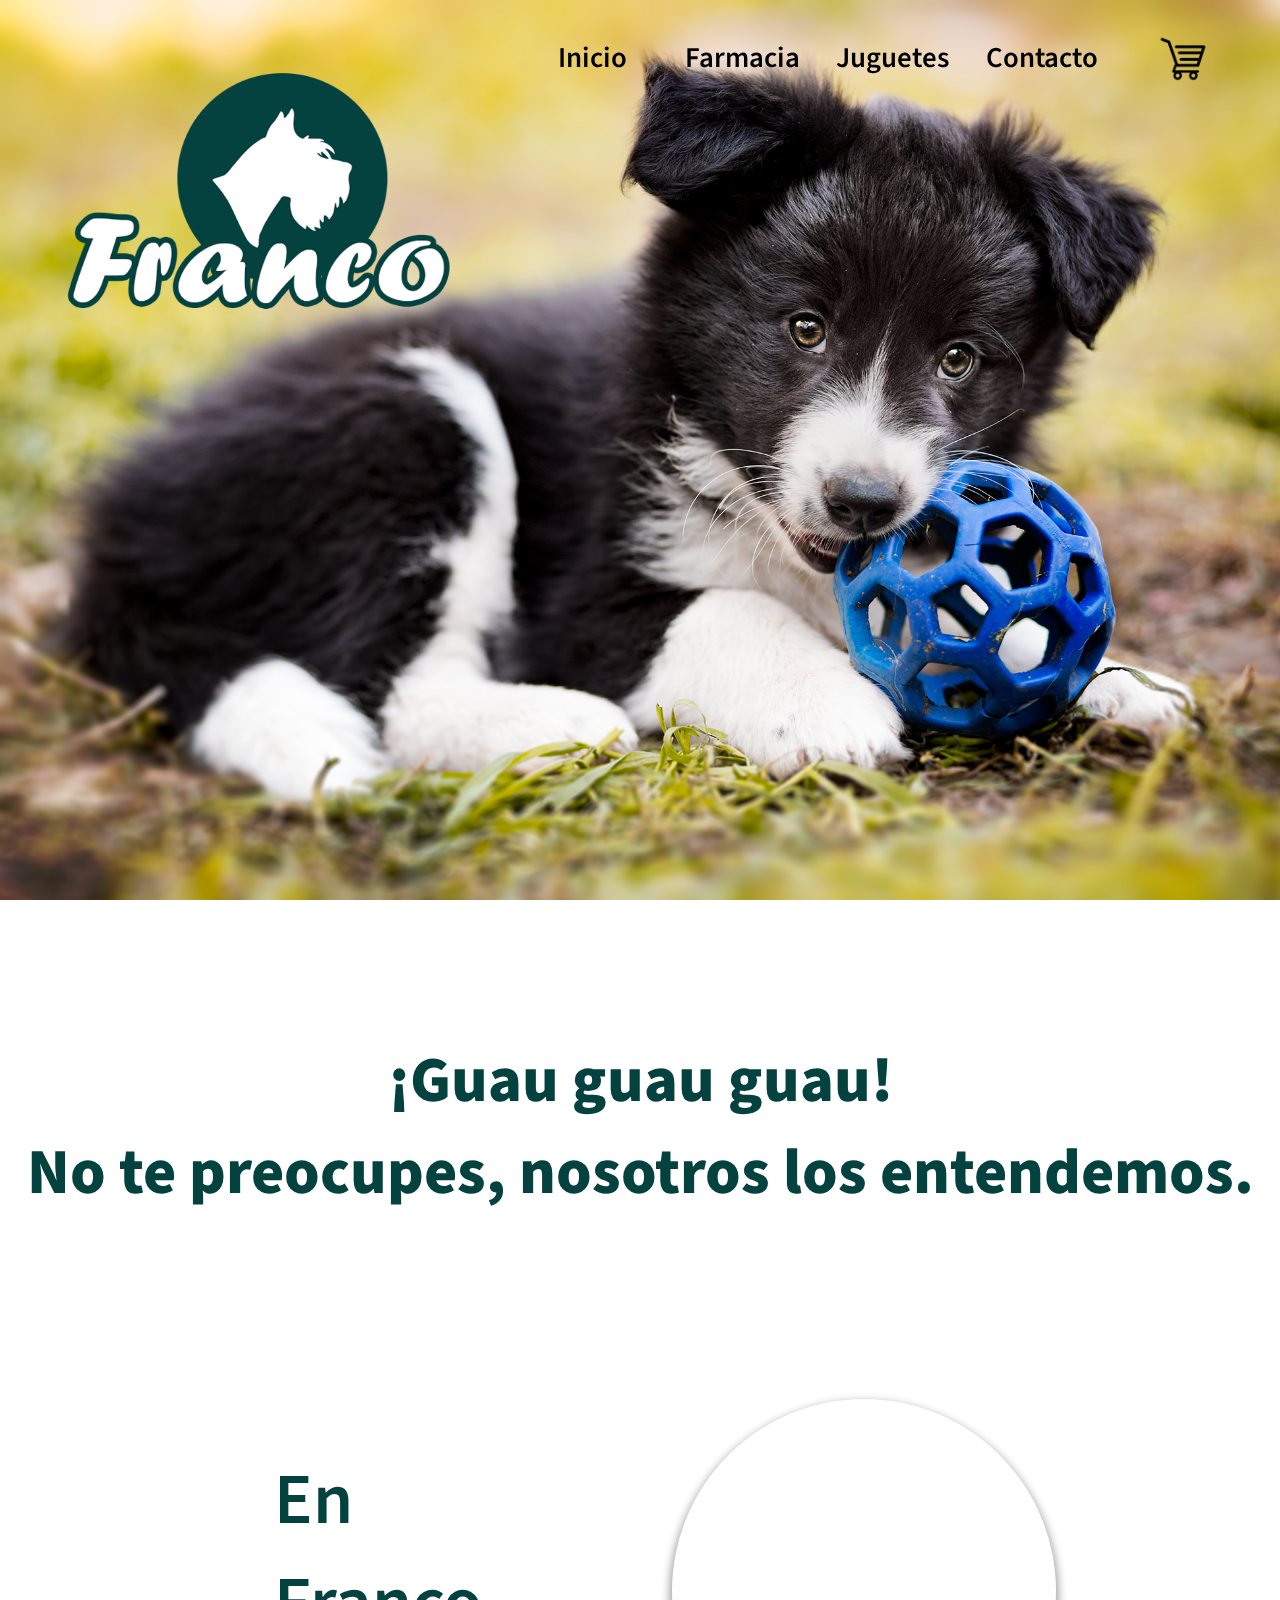
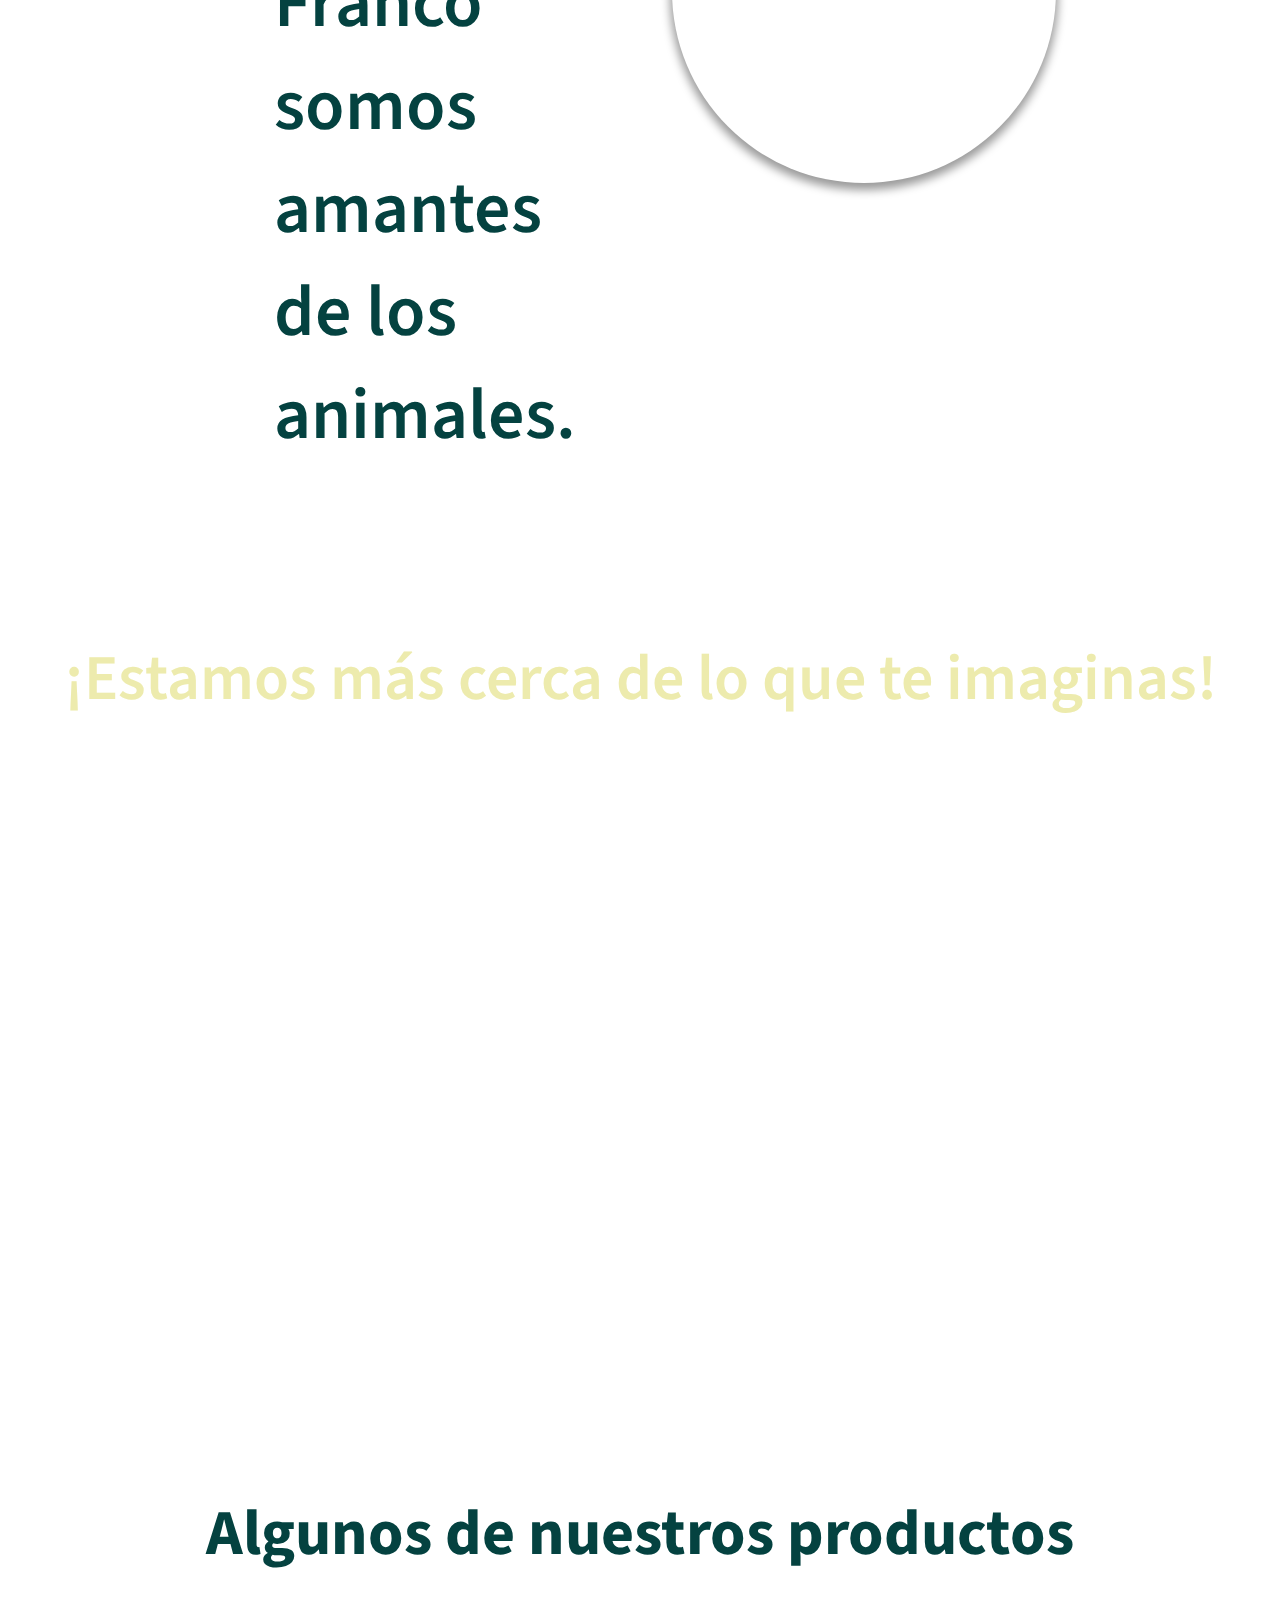
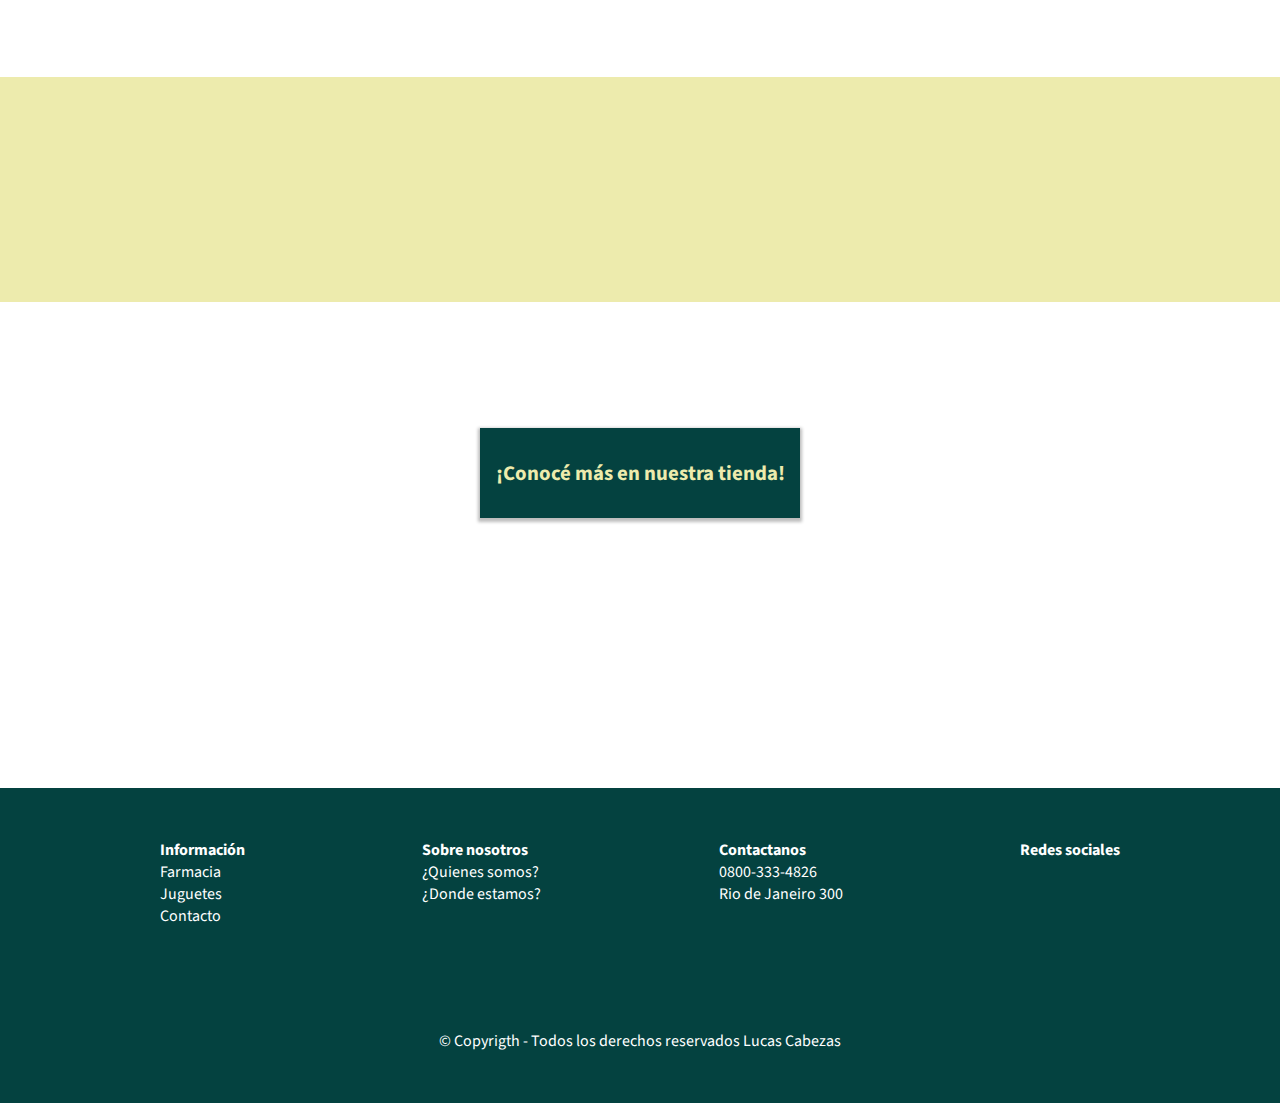
==== commit 9b28ac7f: "actualizacion mediodia 30/3" ====
--- a/index.html
+++ b/index.html
@@ -39,7 +39,7 @@
         </nav>
     </div>
 
-
+    <!-- CARRITO DE COMPRAS -->
     <div id="ventanaCarrito" class="carrito">
         <div class="carrito-content">
             <div id="carrito">
@@ -81,8 +81,13 @@
                 </iframe>
                 <div class="texto">
                     <h3>¿Quienes somos?</h3>
-                    <p>Hola Lorem, ipsum dolor sit amet consectetur adipisicing elit. Sint hic, molestiae corporis dicta
-                        facere officiis amet! Maxime repellendus mollitia illo!</p>
+                    <p>En Franco sabemos lo importante que es tu mascota para vos. Vive, duerme, juega y camina a tu
+                        lado. Tu mejor compañía te acepta tal cual sos y, a cambio, te ofrece todo su amor e
+                        incondicionalidad. Tu única responsabilidad es cuidarla y quererla.<br>
+                        Porque amamos a los animales tanto como vos, ponemos a tu alcance todo lo que tu fiel amigo
+                        necesita, haciéndote ahorrar tiempo para que compartas con él lo que más le gusta: tu
+                        compañía.<br>
+                    </p>
                     <a href="./pages/contacto.html"><button>¡Mandanos un mensaje!</button></a>
                 </div>
             </div>
@@ -100,35 +105,36 @@
 
     <footer>
         <div class=" piePag mw-l">
-            <ul>
-                <li><strong>Información</strong></li>
-                <br>
-                <li><a href="./pages/farmacia.html">Farmacia</a></li>
-                <li><a href="./pages/juguetes.html">Juguetes</a></li>
-                <li><a href="./pages/contacto.html">Contacto</a></li>
-            </ul>
-            <ul>
-                <li><strong>Sobre nosotros</strong></li>
-                <br>
-                <li><a href="#tituloUbi">¿Quienes somos?</a></li>
-                <li><a href="#tituloUbi">¿Donde estamos?</a></li>
-            </ul>
-            <ul>
-                <li><strong>Contactanos</strong></li>
-                <br>
-                <li><i class="fas fa-phone-alt"></i> 0800-333-4826</li>
-                <li><i class="fas fa-map-marker-alt"></i> Rio de Janeiro 300</li>
-            </ul>
-            <ul>
-                <li><strong>Redes sociales</strong></li>
-                <br>
-                <li><a href=""><i class="fab fa-facebook"></i></a></li>
-                <li><a href=""><i class="fab fa-instagram"></i></a></li>
-            </ul>
+        
+                <ul>
+                    <li><strong>Información</strong></li>
+                    <li><a href="./pages/farmacia.html">Farmacia</a></li>
+                    <li><a href="./pages/juguetes.html">Juguetes</a></li>
+                    <li><a href="./pages/contacto.html">Contacto</a></li>
+                </ul>
+                <ul>
+                    <li><strong>Sobre nosotros</strong></li>
+                    <li><a href="#tituloUbi">¿Quienes somos?</a></li>
+                    <li><a href="#tituloUbi">¿Donde estamos?</a></li>
+                </ul>
+          
+           
+
+                <ul>
+                    <li><strong>Contactanos</strong></li>
+                    <li><i class="fas fa-phone-alt"></i> 0800-333-4826</li>
+                    <li><i class="fas fa-map-marker-alt"></i> Rio de Janeiro 300</li>
+                </ul>
+                <ul>
+                    <li><strong>Redes sociales</strong></li>
+                    <li><a href=""><i class="fab fa-facebook"></i></a></li>
+                    <li><a href=""><i class="fab fa-instagram"></i></a></li>
+                </ul>
+          
         </div>
         <span class="copyrigth">&copy; Copyrigth - Todos los derechos reservados Lucas Cabezas</span>
     </footer>
-
+    <script src="../tata-master/dist/tata.js"></script>
     <script src="./scripts/script.js"></script>
 </body>
 
--- a/styles/style.css
+++ b/styles/style.css
@@ -1,7 +1,6 @@
 :root{
     --fcolor: #044240;
     --scolor: #edebad;
-    /* --scolor: #ffcb2e; */
 }
 
 html * {
@@ -144,7 +143,6 @@
 
 .logo-nav .barraNav a:hover {
     transition-duration: 0.3s;
-    /* color: var(--scolor); */
     font-size: 2.4rem;
 }
 
@@ -216,8 +214,6 @@
 
 .scrollNav a:hover{
     color: #00000055;
-    /* font-size: 1.5rem; */
-
 }
 
 .scrollNav a .carroC{
@@ -345,18 +341,19 @@
     width: 50%;
     color: var(--scolor);
     background-color: var(--fcolor);
-    padding: 50px;
+    padding: 40px;
     box-shadow: 0px 5px 10px 2px rgba(0,0,0,0.40);   
 }
 
 .ubicacion .texto h3 {
-    font-size: 2.5rem;
+    font-size: 3rem;
+    /* margin-bottom: 30px; */
 }
 
 .ubicacion .texto p {
-    max-width: 45vw;
-    font-weight: 600;
-    margin-bottom: 50px;
+    max-width: 40vw;
+    font-weight: 400;
+    /* margin-bottom: 40px; */
 }
 
 .ubicacion .texto a{
@@ -398,7 +395,6 @@
 .productos h2 {
     font-size: 4rem;
     color: var(--fcolor);
-    
 }
 
 .productos .muestra {
@@ -409,7 +405,6 @@
     justify-content: space-evenly;
     align-items: center;
     overflow: visible;
-
 }
 
 .productoIndex a {
@@ -436,8 +431,6 @@
     overflow: hidden;
 }
 
-
-
 .productoIndex:hover {
     height: 21vw;
     background-color: white;
@@ -463,9 +456,6 @@
     text-align: center;
     font-size: 1.2rem;
 }
-
-
-
 
 .productos button {
     height: 10vh;
@@ -487,27 +477,41 @@
 }
 
 
-/* ----------------------------------------------------------------FARMACIA----------------------------------------------------------------- */
-
-
-
-.farmacia {
-    display: flex;
-}
-
+/* ----------------------------------------------------------------FARMACIA Y JUGUETES----------------------------------------------------------------- */
+
+/* CORREGIR NOMBRES CON JUGUETES!!!!!!! */
+
+.farmaciayjuguetes {
+    display: flex;
+    flex-direction: column;
+}
 
 .filtros {
     box-shadow: 0px 2px 15px -5px rgba(0,0,0,0.75); 
     min-width: 25vw;
-    min-height: 100vh;
-}
-
-.farmacia .container {
+    min-height: 20vh;
+}
+
+.farmaciayjuguetes .container {
     display: flex;
     justify-content: center;
 }
 
-.farmacia aside h2 {
+.farmaciayjuguetes aside {
+    display: flex;
+    flex-direction: column;
+    justify-content: center;
+}
+
+.farmaciayjuguetes aside select {
+    align-self: flex-start;
+    margin-left: 1vw;
+    padding: 5px;
+    width: 20vw;
+    font-size: 1rem;
+}
+
+.farmaciayjuguetes aside h2 {
     font-size: 4rem;
     text-align: center;
     color: var(--fcolor);
@@ -545,8 +549,6 @@
 .mainContacto .formulario {
     width: 60vw;
     height: 50vh;
-    /* background-color: var(--scolor); */
-    /* background-image: url('../assets/banner2.jpg'); */
     background-size: cover;
     display: flex;
     justify-content: space-between;
@@ -554,23 +556,18 @@
 }
 
 .mainContacto .formulario form{
-    /* position: absolute; */
     display: flex;
     flex-direction: column;
     justify-content: space-evenly;
     padding: 1vh 1vw;
     width: 25vw;
     height: 85vh;
-    /* right: 20vw; */
-
     transition: ease-in-out 1s;
 }
 
 .mainContacto .formulario form:hover{
     background-color: var(--scolor);
     box-shadow: 0px 2px 15px -2px rgba(0,0,0,0.30); 
-
-
 }
 
 #numero::-webkit-outer-spin-button,
@@ -665,9 +662,10 @@
     position: relative;
 
     height: 350px;
-    width: 22%;
-    margin: 1.5%;
-
+    /* width: 22%; */
+    /* margin: 1.5%; */
+    width: 16%;
+    margin: 2%;
 
     background-color: white;
     display: flex;
@@ -683,7 +681,6 @@
 .gondola .productoGondola:hover {
     box-shadow: 0px 1px 20px -3px rgba(0,0,0,0.40); 
     transition: ease-in-out 0.3s;
-
 }
 
 .gondola .productoGondola .img{
@@ -706,6 +703,10 @@
     justify-content: space-between;
     /* border: red solid 1px; */
     padding: 10px;
+}
+
+.gondola .productoGondola .texto {
+    font-size: .95rem;
 }
 
 .productoGondola .btnDescripcion {
@@ -723,7 +724,6 @@
     font-size: 1rem;
     font-weight: 500;
     border: grey solid 1px;
-
 }
 
 .productoGondola .precio {
@@ -740,8 +740,6 @@
 }
 
 .productoGondola .btnC:focus{
-
-
     outline: none;
 }
 
@@ -817,48 +815,9 @@
     color: white;
     top: 35px;
     left: -40px;
-    font-size: .8rem;
-}
-
-
-footer {
-    height: 35vh;
-    background-color: var(--fcolor);
-    display: flex;
-    flex-direction: column;
-    justify-content: space-around;
-    align-items: center
-}
-
-footer div {
-    display: flex;
-    justify-content: space-between;
-
-}
-
-footer div * {
-    color: white;
-    list-style: none;
-
-}
-
-footer {
-    color: white;
-}
-
-footer a {
-    text-decoration: none;
-}
-
-footer a:hover {
-    text-decoration: none;
-    color: var(--scolor);
-}
-
-.mw-l {
-    max-width: 80%;
-    min-width: 75%;
-}
+    font-size: .9rem;
+}
+
 
 
 /* --------------------------------------------------------------------------CARRITO------------------------------------------------------------------------- */
@@ -954,28 +913,29 @@
 }
 
 
-
-
-
-/* prod carrito */
+/* PRODUCTO EN CARRITO */
 
 .prodComprado{
-    /* background-color: red; */
-    /* border: solid 1px black; */
     background-color: white;
     display: flex;
     justify-content: space-evenly;
     height: 20vh;
     margin: 20px 0;
     box-shadow: 0px 1px 20px -3px rgba(0,0,0,0.40); 
-
+    border-radius: 5px;
+    overflow: hidden;
+
+}
+
+.prodComprado .nombreEnCarrito {
+    font-size: 1.2rem;
 }
 
 .img-enCarrito {
     display: flex;
     justify-content: center;
     background-color: white;
-    width: 30%;
+    width: 35%;
     height: 100%;
 }
 
@@ -987,7 +947,6 @@
 }
 
 .prodComprado .textos {
-    /* background-color: yellow; */
     display: flex;
     flex-direction: column;
     justify-content: space-evenly;
@@ -1015,16 +974,13 @@
     border: var(--fcolor) solid 1px;
     border-radius: 5px;
     background-color: var(--scolor);
-
-}
-
+}
 
 .prodComprado .cantidadArt button {
     width: 30%;
     border: none;
     background-color: var(--fcolor);
     color: var(--scolor);
-    /* border-radius: 50%; */
 }
 
 .prodComprado .cantidadArt button:active {
@@ -1041,3 +997,1141 @@
     font-size: inherit;
     /* height: 15%; */
 }
+
+.prodComprado .btnEliminarCarro:active {
+  outline: none;
+  background-color: #b8b689;
+}
+
+/* ------------------------------------------------------------------------------------------------------FOOTER */
+
+footer {
+    height: 35vh;
+    background-color: var(--fcolor);
+    display: flex;
+    flex-direction: column;
+    justify-content: space-around;
+    align-items: center
+}
+
+
+
+footer div {
+    display: flex;
+    justify-content: space-between;
+
+}
+
+
+footer div * {
+    color: white;
+    list-style: none;
+
+}
+
+footer {
+    color: white;
+}
+
+footer a {
+    text-decoration: none;
+}
+
+footer a:hover {
+    text-decoration: none;
+    color: var(--scolor);
+}
+
+.mw-l {
+    max-width: 80%;
+    min-width: 75%;
+}
+
+
+
+
+
+
+
+
+
+
+
+
+
+
+
+
+
+
+
+
+
+
+
+
+
+
+
+
+
+
+
+
+
+
+
+
+
+
+
+@media (max-width: 468px) {
+
+    .headerIndex {
+        background-image: url('../assets/banner.jpg');
+        background-size: cover;
+        height: 50vh;
+        width: 100vw;
+        display: flex;
+        justify-content: flex-end;
+        align-items: flex-end;
+    }   
+    
+    .headerFarmacia {
+        background-image: url('../assets/farmacia.jpg');
+        background-size: cover;
+        background-position: end;
+        height: 80vh;
+        width: 100%;
+        display: flex;
+        align-items: center;
+    }
+    
+    .headerJuguetes {
+        background-image: url('../assets/2.jpg');
+        background-size: cover;
+        background-position: center;
+        height: 80vh;
+        width: 100%;
+        display: flex;
+        align-items: center;
+    }
+    
+    .headerContacto {
+        background-image: url('../assets/contacto.jpg');
+        background-size: cover;
+        background-position: center;
+        height: 80vh;
+        width: 100%;
+        display: flex;
+        align-items: center;
+    }
+    
+    
+    .logo-nav {
+        position: fixed;
+        height: 15vh;
+        width: 100%;
+        display: flex;
+        align-items: flex-end;
+        z-index: 100;
+        transition-duration: 0.5s;
+        min-width: 100%;
+        justify-content: flex-end;
+        align-items: center;
+        transition-duration: 1s;
+    }
+
+
+    .logo{
+        height: 3rem;
+        margin-top: 2vh;
+        margin-right: 5vw;
+        transition-duration: 0.4s;
+        
+    }
+    .logo-nav .logo2{
+        visibility: hidden;
+        opacity: 0;
+    }
+    
+    .barraNav{
+        display: none;
+        height: 100%;
+        justify-content: center;
+        transition-duration: 1s;
+        margin-right: 1vw;
+    }
+    
+    .logo-nav .barraNav a{
+        text-decoration: none;
+        display: flex;
+        align-items: center;
+        width: 150px;
+        color: black;
+        justify-content: center;
+        font-size: 1.8rem;
+        font-weight: 600;
+        transition-duration: 0.5s;
+    }
+    
+    .logo-nav .barraNav a:nth-child(1):hover{
+        color: #00007a;
+    }
+    .logo-nav .barraNav a:nth-child(2):hover{
+        color: #ce0000;
+    }
+    .logo-nav .barraNav a:nth-child(3):hover{
+        color: #ecf00b;
+    }
+    .logo-nav .barraNav a:nth-child(4):hover{
+        color: #417400;
+    }
+    
+    .logo-nav  .barraNav a img{
+       width: 60px;
+    }
+    
+    .logo-nav .cantCarro {
+        display: flex;
+        justify-content: center;
+        align-items: center;
+        border-radius: 50%;
+        font-size: 0.9rem;
+        color: var(--scolor);
+        background-color: black;
+        width: 1.2rem;
+        transition-duration: 1s;
+    }
+    
+    .logo-nav .barraNav a img:hover {
+        width: 80px;
+        transition: 0.3s;
+    }
+    
+    /* -------------------------------------------------------ANIMACION DEL NAV ---------------------------  */
+    
+    .logo-nav .barraNav a:hover {
+        transition-duration: 0.3s;
+        font-size: 2.4rem;
+    }
+    
+    .scrollNav{
+        position: fixed;
+        height: 8vh;
+        width: 100%;
+        display: flex;
+        align-items: center;
+        padding: 2vh 5vw;
+        z-index: 100;
+        box-shadow: 0px 4px 3px -2px rgba(0,0,0,0.26);   
+        background-color: var(--scolor);
+        transition-duration: .8s;
+        justify-content: space-between;
+        align-items: center;
+        
+    }
+    
+    .scrollNav .logo{
+        visibility: hidden;
+        opacity: 0;
+        margin-top: 0; 
+        height: 3.5rem;
+        margin: 5px 15px;
+        transition-duration: .2s; 
+    
+    }
+    
+    .scrollNav .logo2 {
+        position: absolute;
+        transition-duration: .2s; 
+        opacity: 1;
+        transition: 0.3s;
+        visibility: visible;
+        background-image: url('../assets/otrologo.png');
+        background-size: cover;
+        height: 50px;
+        width: 50px;
+    }
+    
+    .scrollNav .barraNav {
+        
+        transition-duration: 1s;
+    }
+    
+    .scrollNav .cantCarro {
+        display: flex;
+        justify-content: center;
+        align-items: center;
+        border-radius: 50%;
+        font-size: 0.9rem;
+        background-color: #000000aa;
+        color: white;
+        width: 1.2rem;
+        transition-duration: 1s;
+    }
+    
+    .scrollNav a{
+        text-decoration: none;
+        display: flex;
+        align-items: center;
+        padding: 0 10px;
+        color: black;
+        font-weight: 600;
+        font-size: 1.2rem;
+        transition: .6s;
+    }
+    
+    .scrollNav a:hover{
+        color: #00000055;
+    }
+    
+    .scrollNav a .carroC{
+        width: 40px;
+     }
+    
+     .scrollNav a .carroC:hover{
+        /* opacity: 0.8; */
+        transition: .5s;
+     }
+    /* ----------------------------------------------------------- MAIN INDEX ------------------------------------------------------------- */
+    
+    .index {
+        display: flex;
+        flex-direction: column;
+        align-items: center;
+    }
+    
+    .index h1 {
+        margin: 15vh 0 0vh 0;
+        font-size: 2rem;
+    }
+    
+    .nosotros .texto-img {
+        display: flex;
+        width: 90vw;
+        justify-content: space-between;
+    
+    }
+    
+    .nosotros .texto{
+        height: 40vw;     
+    }
+    
+    .nosotros .texto h3 {
+        font-size: 1.5rem;    
+    }
+    
+    .nosotros .img {
+        background-image: url('https://lh3.googleusercontent.com/Lag61D5KMmfaHFIe6GVinHc2ATUWZjUZ4SRqUjeCLbsfVY9rLCQRExWoUleQfGGcsxs=h1024-no-tmp_baby_cat_wallpaper_hd_apk_install_update.jpg');
+        background-size: cover;
+        background-position: right;
+        background-attachment:local;
+        width: 40vw;
+        height: 40vw;   
+    }
+    
+    
+    .index .ubicacion {
+        display: flex;
+        flex-direction: column;
+        justify-content: space-evenly;
+        height: 70vh;
+        max-width: 90vw;
+        margin: 30vh 2vw 5vh 2vw;
+    }
+    
+    .ubicacion .titulo1{
+        font-size: 1.4rem;
+        font-weight: 600;
+        color: var(--fcolor);
+    }
+    
+    .ubicacion .titulo2{
+        font-size: 1.4rem;
+        font-weight: 600;
+        margin-bottom: 50px;
+        color: var(--fcolor);
+        text-align: center;
+        transition: 2s;
+    }
+    
+    .ubicacion .texto-mapa1{
+        opacity: 1;
+        margin-top: 3vh;
+        display: flex;
+        transition: 2.5s;
+        display: flex;
+        flex-direction: column;
+    
+    }
+    
+    .ubicacion .texto-mapa2{
+        opacity: 1;
+        margin-top: 5vh;
+        display: flex;
+        transition: 3s;
+    }
+    
+    .mapa {
+        width: 100%;
+        height: 70vw;
+        box-shadow:none;   
+    }
+    
+    .ubicacion .texto {    
+        display: flex;
+        flex-direction: column;
+        justify-content: space-between;
+        align-items: center;
+        height: 80vw;
+        width: 100%;
+        padding: 40px;
+        box-shadow: none;   
+    }
+    
+    .ubicacion .texto h3 {
+        font-size: 1.5rem;
+    }
+    
+    .ubicacion .texto p {
+        max-width: 90vw;
+        font-size: .8rem;
+    }
+    
+    .ubicacion .texto a{
+        height: 15%; 
+    }
+    .ubicacion .texto button{
+        height: 6vh;
+        width: 50vw;
+    
+        background-color: var(--scolor);
+        border: none;
+        color: var(--fcolor);
+        font-size: 1rem;
+        font-weight: bold;
+        box-shadow: 0px 2px 3px 2px rgba(0,0,0,0.26);   
+    }
+    
+    .ubicacion .texto button:hover{
+        color: var(--scolor);
+        background-color: var(--fcolor);
+        border: var(--scolor) solid 1px;
+        transition: 0.3s;   
+    }
+    
+    
+    /*--------------------------------------------------------- PRODUCTOS INDEX */
+    
+    
+    .index .productos {
+        display: flex;
+        flex-direction: column;
+        justify-content: space-between;
+        align-items: center;
+        height: 70vh;
+        width: 100%;
+        margin: 40vh 0 30vh 0;   
+    }
+    
+    .productos h2 {
+        font-size: 1.5rem;
+        color: var(--fcolor);
+        margin-bottom: 5vh;
+    }
+    
+    .productos .muestra {
+        width: 100%;
+        height: 120vh;
+        background-color: var(--scolor);
+        display: flex;
+        flex-wrap: wrap;
+        /* flex-direction: column; */
+        justify-content: space-evenly;
+        align-items: center;
+        overflow: visible;
+    }
+    
+    .productoIndex a {
+        text-decoration: none;
+        /* color: white; */
+        /* font-size: 0; */
+    }
+    
+    .productoIndex {
+        display: flex;
+        flex-direction: column;
+        justify-content: space-evenly;
+        align-items: center;
+        height: 30vw;
+        width: 30vw;
+        background-color: white;
+        color: white;
+        text-decoration: none;
+        border-radius: 50%;
+        padding: 0 10px;
+        border: 1px var(--scolor) solid ;
+        box-shadow: 0px 1px 15px -3px rgba(0,0,0,0.35);
+        transition: ease-in-out .5s;
+        overflow: hidden;
+    }
+    
+    .productoIndex:hover {
+        height: 30vw;
+        background-color: white;
+        color: black;
+        border-radius: 10px;
+        box-shadow: 0px 1px 15px -3px rgba(0,0,0,0.30);
+    }
+    
+    .productoIndex .nombre {
+        display: none;
+    }
+    
+    
+    .productoIndex .img {
+        width: 20vw;
+        height: 20vw;
+        background-size: cover;
+        background-repeat: no-repeat;
+    }
+    
+    .productoIndex .precio {
+        display: none;
+    
+    }
+    
+    .productos button {
+        height: 8vh;
+        width: 50vw;
+        margin-top: 30px;
+        background-color: var(--fcolor);
+        border: none;
+        color: var(--scolor);
+        font-size: .8rem;
+        font-weight: bold;
+        box-shadow: 0px 2px 3px 2px rgba(0,0,0,0.26);   
+    }
+    
+    .productos button:hover{
+        color: var(--fcolor);
+        background-color: var(--scolor);
+        border: var(--fcolor) solid 1px;
+        transition: 0.3s;
+    }
+    
+    
+    /* ----------------------------------------------------------------FARMACIA Y JUGUETES----------------------------------------------------------------- */
+    
+    /* CORREGIR NOMBRES CON JUGUETES!!!!!!! */
+    
+    .farmaciayjuguetes {
+        display: flex;
+        flex-direction: column;
+    }
+    
+    .filtros {
+        box-shadow: 0px 2px 15px -5px rgba(0,0,0,0.75); 
+        min-width: 25vw;
+        min-height: 20vh;
+    }
+    
+    .farmaciayjuguetes .container {
+        display: flex;
+        justify-content: center;
+    }
+    
+    .farmaciayjuguetes aside {
+        display: flex;
+        flex-direction: column;
+        justify-content: center;
+    }
+    
+    .farmaciayjuguetes aside select {
+        align-self: flex-start;
+        margin-left: 1vw;
+        padding: 5px;
+        width: 20vw;
+        font-size: 1rem;
+    }
+    
+    .farmaciayjuguetes aside h2 {
+        font-size: 4rem;
+        text-align: center;
+        color: var(--fcolor);
+        margin-top: 10px;
+    }
+    
+    /* ----------------------------------------------------------------CONTACTO----------------------------------------------------------------- */
+    
+    .mainContacto {
+        display: flex;
+        flex-direction: column;
+        align-items: center;
+        padding: 30vh 0 30vh 0;
+    }
+    
+    .mainContacto .titulo{
+        display: flex;
+        flex-direction: column;
+        justify-content: space-evenly;
+        align-items: center;
+        height: 70vh ;
+        width: 15vw;
+    }
+    
+    .mainContacto .titulo p {
+        font-size: 3.5rem;
+        
+    }
+    
+    .mainContacto h2{
+    font-size: 4.5rem;
+    color: var(--fcolor);
+    }
+    
+    .mainContacto .formulario {
+        width: 60vw;
+        height: 50vh;
+        background-size: cover;
+        display: flex;
+        justify-content: space-between;
+        align-items: center;
+    }
+    
+    .mainContacto .formulario form{
+        display: flex;
+        flex-direction: column;
+        justify-content: space-evenly;
+        padding: 1vh 1vw;
+        width: 25vw;
+        height: 85vh;
+        transition: ease-in-out 1s;
+    }
+    
+    .mainContacto .formulario form:hover{
+        background-color: var(--scolor);
+        box-shadow: 0px 2px 15px -2px rgba(0,0,0,0.30); 
+    }
+    
+    #numero::-webkit-outer-spin-button,
+    #numero::-webkit-inner-spin-button {
+      -webkit-appearance: none;
+      margin: 0;
+    }
+    
+    .formulario .check-text{
+        height: 13vh;
+        display: flex;
+        flex-direction: column;
+        justify-content: center;
+    }
+    
+    .check-text > input{
+        margin-top: 10px;
+    }
+    
+    .check-text div input {
+        margin-right: 2px;
+    }
+    .check-text div label {
+        margin-right: 10px;
+    }
+    
+    .formulario input {
+        padding: 10px 10px 10px 15px;
+        border: none;
+        box-shadow: 0px 2px 15px -5px rgba(0,0,0,0.30); 
+        font-size: 1rem;
+    }
+    
+    .formulario input:hover,
+    .formulario .textarea:hover {
+        box-shadow: 0px 2px 15px -3px rgba(0,0,0,0.30); 
+    }
+    
+    .formulario input:focus,
+    .formulario .textarea:focus {
+        outline: none;
+        box-shadow: 0px 2px 15px 1px rgba(0,0,0,0.30); 
+    }
+    
+    .formulario .textarea {
+        resize: none;
+        width: 100%;
+        height: 18vh;
+        font-size: 1rem;
+        border: none;
+        padding: 5px 5px 5px 10px;
+        box-shadow: 0px 2px 15px -5px rgba(0,0,0,0.30); 
+    }
+    
+    .formulario .boton {
+        /* border: solid 1px var(--fcolor); */
+        background-color: var(--fcolor);
+        color: var(--scolor);
+        font-size: 1.3rem;
+        height: 8vh;
+        border: none;
+        box-shadow: 0px 2px 15px 0px rgba(0,0,0,0.30); 
+    
+    }
+    
+    .formulario .boton:hover{
+        font-size: 1.4rem;
+        /* border: solid 1px var(--fcolor); */
+        background-color: var(--scolor);
+        color: var(--fcolor);
+        transition: .3s;
+    }
+     .formulario .boton:focus {
+        outline: none;
+        border: solid 1px var(--fcolor);
+        background-color: var(--scolor);
+        color: var(--fcolor);
+     }
+    
+    
+    
+    /* ----------------------------------------------------------GONDOLA---------------------------------------------------------------------------------------------------- */
+    .gondola {
+        display: flex;
+        flex-wrap: wrap;
+        justify-content: flex-start;  
+        padding-top: 20px;  
+        margin-bottom: 200px;
+    }
+    
+    .gondola .productoGondola {
+        position: relative;
+    
+        height: 350px;
+        /* width: 22%; */
+        /* margin: 1.5%; */
+        width: 16%;
+        margin: 2%;
+    
+        background-color: white;
+        display: flex;
+        border-radius: 5px;
+        flex-direction: column;
+        justify-content: space-between;
+        align-items: center;
+        overflow: hidden;
+        box-shadow: 0px 1px 15px -3px rgba(0,0,0,0.15); 
+        transition: 1s;    
+    }
+    
+    .gondola .productoGondola:hover {
+        box-shadow: 0px 1px 20px -3px rgba(0,0,0,0.40); 
+        transition: ease-in-out 0.3s;
+    }
+    
+    .gondola .productoGondola .img{
+        height: 70%;
+        width: 100%;
+        border-bottom: 1px solid var(--scolor);
+        display: flex;
+        justify-content: center;
+    }
+    
+    .productoGondola .img img{
+        max-width: 70%;
+    }
+    
+    .gondola .productoGondola .texto {
+        height: 35%;
+        width: 90%;
+        display: flex;
+        flex-direction: column;
+        justify-content: space-between;
+        /* border: red solid 1px; */
+        padding: 10px;
+    }
+    
+    .gondola .productoGondola .texto {
+        font-size: .95rem;
+    }
+    
+    .productoGondola .btnDescripcion {
+        text-decoration: none;
+    }
+    
+    .productoGondola .btnC {
+        height: 50px;
+        width: 60%;
+        margin-bottom: 15px;
+        background-color: var(--fcolor);
+        border: none;
+        color: white;
+        border-radius: 5px;
+        font-size: 1rem;
+        font-weight: 500;
+        border: grey solid 1px;
+    }
+    
+    .productoGondola .precio {
+        font-size: 1.8rem;
+        font-size: 1000;
+        color: #044240;
+        
+    }
+    
+    .productoGondola .btnC:hover {
+        color: var(--scolor);
+        transition: 0.3s;
+        /* border: var(--color) solid 1px; */
+    }
+    
+    .productoGondola .btnC:focus{
+        outline: none;
+    }
+    
+    .productoGondola .btnC:active {
+        /* background-color: var(--scolor);
+        color: var(--fcolor); */
+        border: solid 1px black;
+        outline: none;
+        /* transition-duration: .5s; */
+    }
+    
+    /* DESCRIPCION DE PRODUCTOS */
+    
+    .gondola .espaldaNo {
+        visibility: hidden;    
+        position: absolute;
+        
+        height: 350px;
+        width: 100%;
+        color: white;
+        padding: 20px 30px;
+        border-radius: 5px;
+        transition: .5s;
+    }
+    
+    .gondola .espaldaNo a {
+        opacity: 0;
+        color: white;
+        transition: .5s;
+    }
+    
+    .gondola .espaldaNo .descripcion {
+        opacity: 0;
+        width: 100%;
+        height: 90%;
+        transition: .8s;
+    }
+    
+    .gondola .espalda{
+        position: absolute;
+        display: flex;
+        flex-direction: column;
+        justify-content: space-between;
+        background-color: #044240f7;
+        color: white;
+        height: 350px;
+        width: 100%;
+        padding: 20px 30px;
+        border-radius: 5px;
+        z-index: 40;
+        transition: .5s;
+    }
+    
+    .gondola .espalda a {
+        color: white;
+        transition: .5s;
+    }
+    
+    .gondola .espalda .descripcion {
+        width: 100%;
+        height: 90%;
+        font-size: .95rem;
+        transition: .5s;
+    }
+    
+    .gondola .stock {
+        display: none;
+        background-color: #d60000e0;
+        position: absolute;
+        text-align: center;
+        transform: rotate(-45deg);
+        width: 170px;
+        color: white;
+        top: 35px;
+        left: -40px;
+        font-size: .9rem;
+    }
+    
+    
+    
+    /* --------------------------------------------------------------------------CARRITO------------------------------------------------------------------------- */
+    
+    .carrito {
+        display: none; 
+        position: fixed; 
+        z-index: 200; 
+        padding-top: 10vh; 
+        left: 0;
+        top: 0;
+        width: 100%;
+        height: 100%; 
+        overflow: auto; 
+        background-color: rgb(0,0,0); 
+        background-color: rgba(0,0,0,0.4);
+        transition: 1s;
+        
+    }
+      
+     
+    .carrito-content {
+        background-color: #fefefef5;
+        position: relative;
+        /* margin: auto; */
+        margin: 0 0 0 10vw;
+        padding: 20px;
+        border: 1px solid #888;
+        border-radius: 5px;
+        width: 50%;
+        display: flex;
+        flex-direction: column;
+        min-height: 70vh;
+    }
+    
+    .carritoTotal {
+        position: absolute;
+        top: 10vh;
+        right: 10vw;
+        width: 25vw;
+        height: 40vh;
+        background-color: #fefefef5;
+        border-radius: 5px;
+        display: flex;
+        flex-direction: column;
+        justify-content: space-evenly;
+        align-items: center;
+    }
+    
+    .carritoTotal .titulo2{
+        font-size: 2rem;
+    }
+    
+    .carritoTotal .precio {
+        font-size: 1.8rem;
+    }
+    
+    .carritoTotal .finalizar {
+        background-color: var(--fcolor);
+        color: var(--scolor);
+        font-size: 1.1rem;
+        border-radius: 5px;
+        border: none;
+        width: 60%;
+        height: 15%;
+    }
+    
+    .carritoTotal .vaciar {
+        background-color: var(--scolor);
+        border-radius: 5px;
+        border: none;
+        width: 60%;
+        height: 10%;
+    }
+     
+    .cerrar {
+        color: #aaaaaa;
+        position: absolute;
+        /* height: 20px; */
+        align-self: flex-end;
+        right: 15px;
+        top: 0;
+        font-size: 28px;
+        font-weight: bold;
+    }
+    
+      
+    .cerrar:hover,
+    .cerrar:focus {
+        color: #000;
+        text-decoration: none;
+        cursor: pointer;
+    }
+    
+    
+    /* PRODUCTO EN CARRITO */
+    
+    .prodComprado{
+        background-color: white;
+        display: flex;
+        justify-content: space-evenly;
+        height: 20vh;
+        margin: 20px 0;
+        box-shadow: 0px 1px 20px -3px rgba(0,0,0,0.40); 
+        border-radius: 5px;
+        overflow: hidden;
+    
+    }
+    
+    .prodComprado .nombreEnCarrito {
+        font-size: 1.2rem;
+    }
+    
+    .img-enCarrito {
+        display: flex;
+        justify-content: center;
+        background-color: white;
+        width: 35%;
+        height: 100%;
+    }
+    
+    .img-enCarrito .imagen {
+        background-size: cover;
+        background-position: center;
+        width: 70%;
+        height: 100%;
+    }
+    
+    .prodComprado .textos {
+        display: flex;
+        flex-direction: column;
+        justify-content: space-evenly;
+        padding-left: 3%;
+        width: 50%;
+    }
+    
+    .prodComprado .precioEnCarro{
+        font-size: 1.2rem;
+    }
+    
+    .prodComprado .cant-borrar {
+        display: flex;
+        flex-direction: column;
+        justify-content: space-evenly;
+        align-items: center;
+        width: 30%;
+        padding: 0 3%;
+    }
+    
+    .prodComprado .cantidadArt {
+        display: flex;
+        width: 50%;
+        justify-content: space-between;
+        border: var(--fcolor) solid 1px;
+        border-radius: 5px;
+        background-color: var(--scolor);
+    }
+    
+    .prodComprado .cantidadArt button {
+        width: 30%;
+        border: none;
+        background-color: var(--fcolor);
+        color: var(--scolor);
+    }
+    
+    .prodComprado .cantidadArt button:active {
+        outline: none;
+        background-color: #044240cc;
+    
+    }
+    
+    .prodComprado .btnEliminarCarro {
+        width: 50%;
+        border: none;
+        background-color: var(--scolor);
+        border-radius: 5px;
+        font-size: inherit;
+        /* height: 15%; */
+    }
+    
+    .prodComprado .btnEliminarCarro:active {
+      outline: none;
+      background-color: #b8b689;
+    }
+    
+    /* ------------------------------------------------------------------------------------------------------FOOTER */
+    
+    footer {
+        height: 50vh;
+        width: 100vw;
+        background-color: var(--fcolor);
+        display: flex;
+        flex-direction: column;
+        justify-content: space-around;
+        align-items: center
+        
+    }
+
+    .piePag{
+        max-width: 95vw;
+    }
+    .divFooter {
+        display: flex;
+        justify-content: space-between;
+
+    }
+    footer div {
+        display: flex;
+        /* flex-direction: column; */
+        justify-content: space-between;
+        font-size: .8rem;
+    
+    }
+    
+    footer div * {
+        color: white;
+        list-style: none;
+    
+    }
+    
+    footer {
+        color: white;
+    }
+    
+    footer span {
+        font-size: .8rem;
+    }
+   
+
+    footer a {
+        text-decoration: none;
+    }
+    
+    footer a:hover {
+        text-decoration: none;
+        color: var(--scolor);
+    }
+    
+
+    
+
+
+
+
+
+
+
+
+
+
+
+
+
+
+
+
+
+
+
+
+
+
+
+
+
+
+
+
+
+
+
+}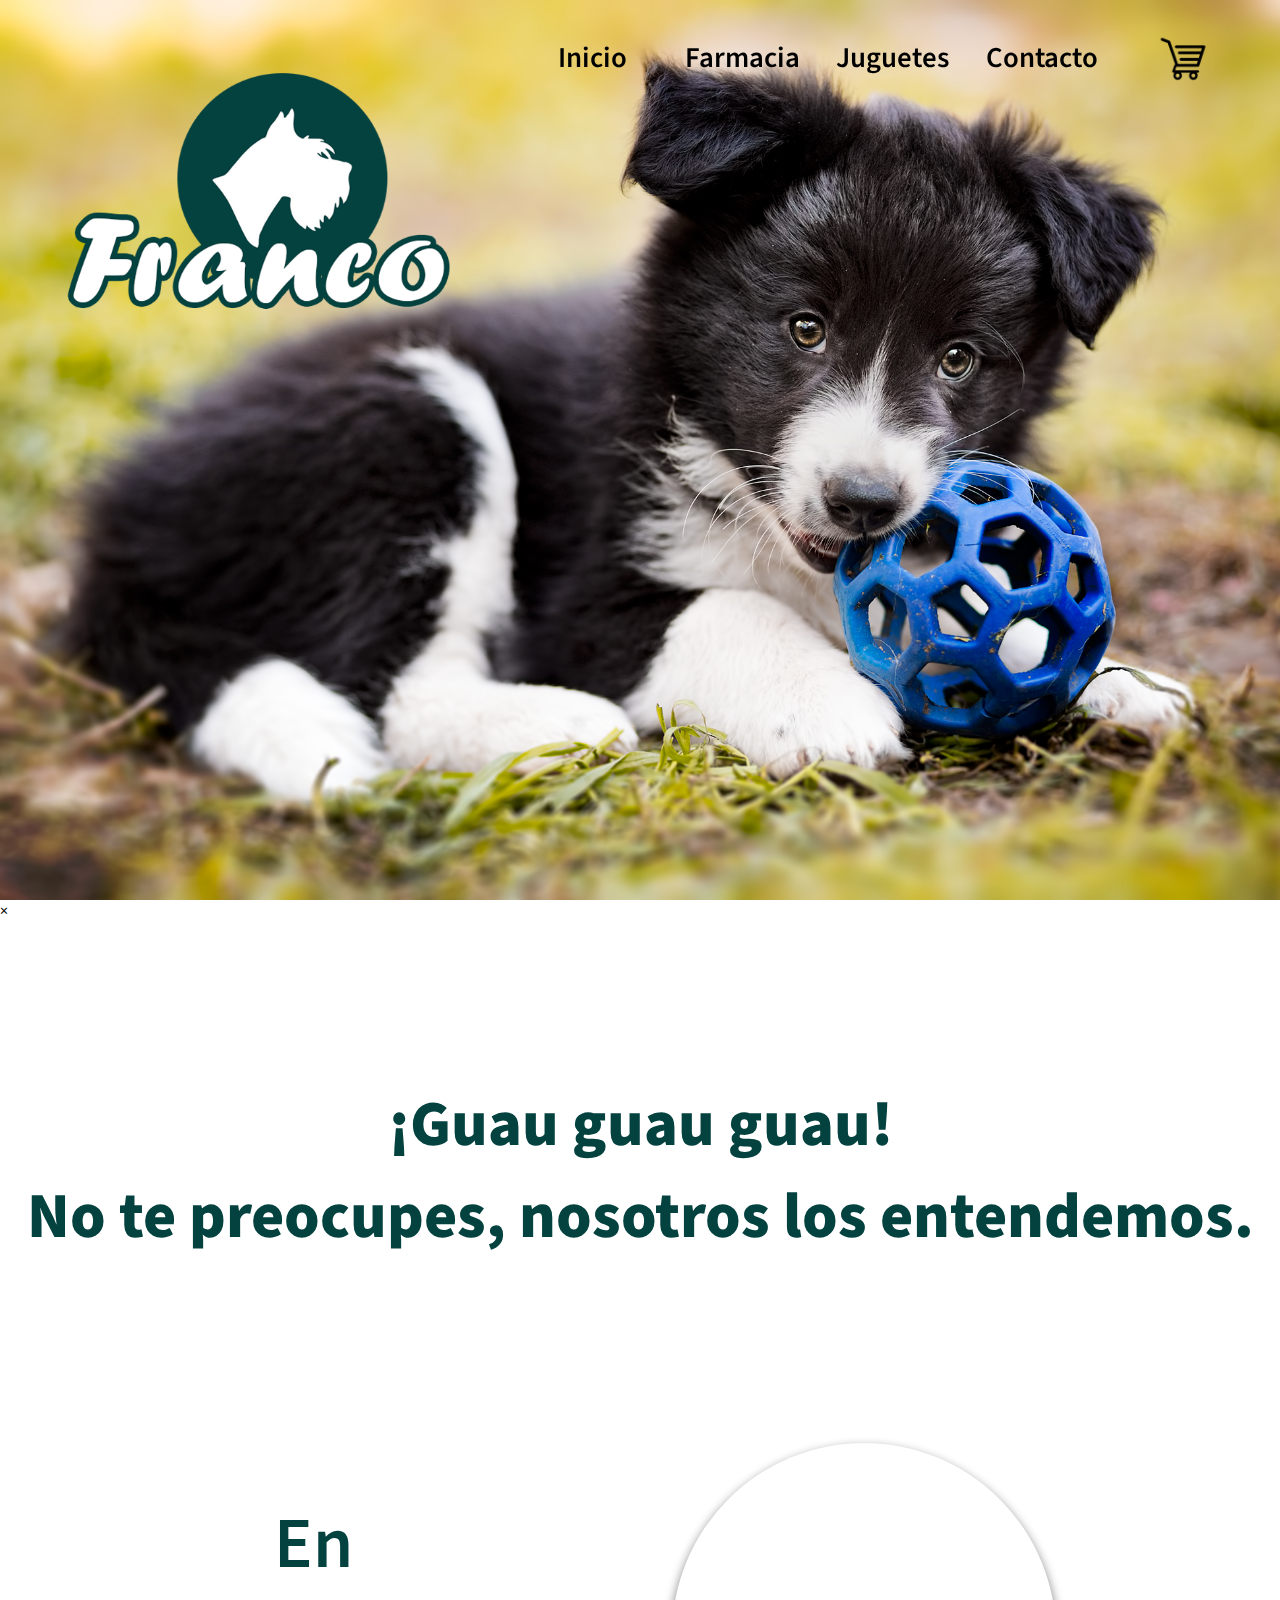
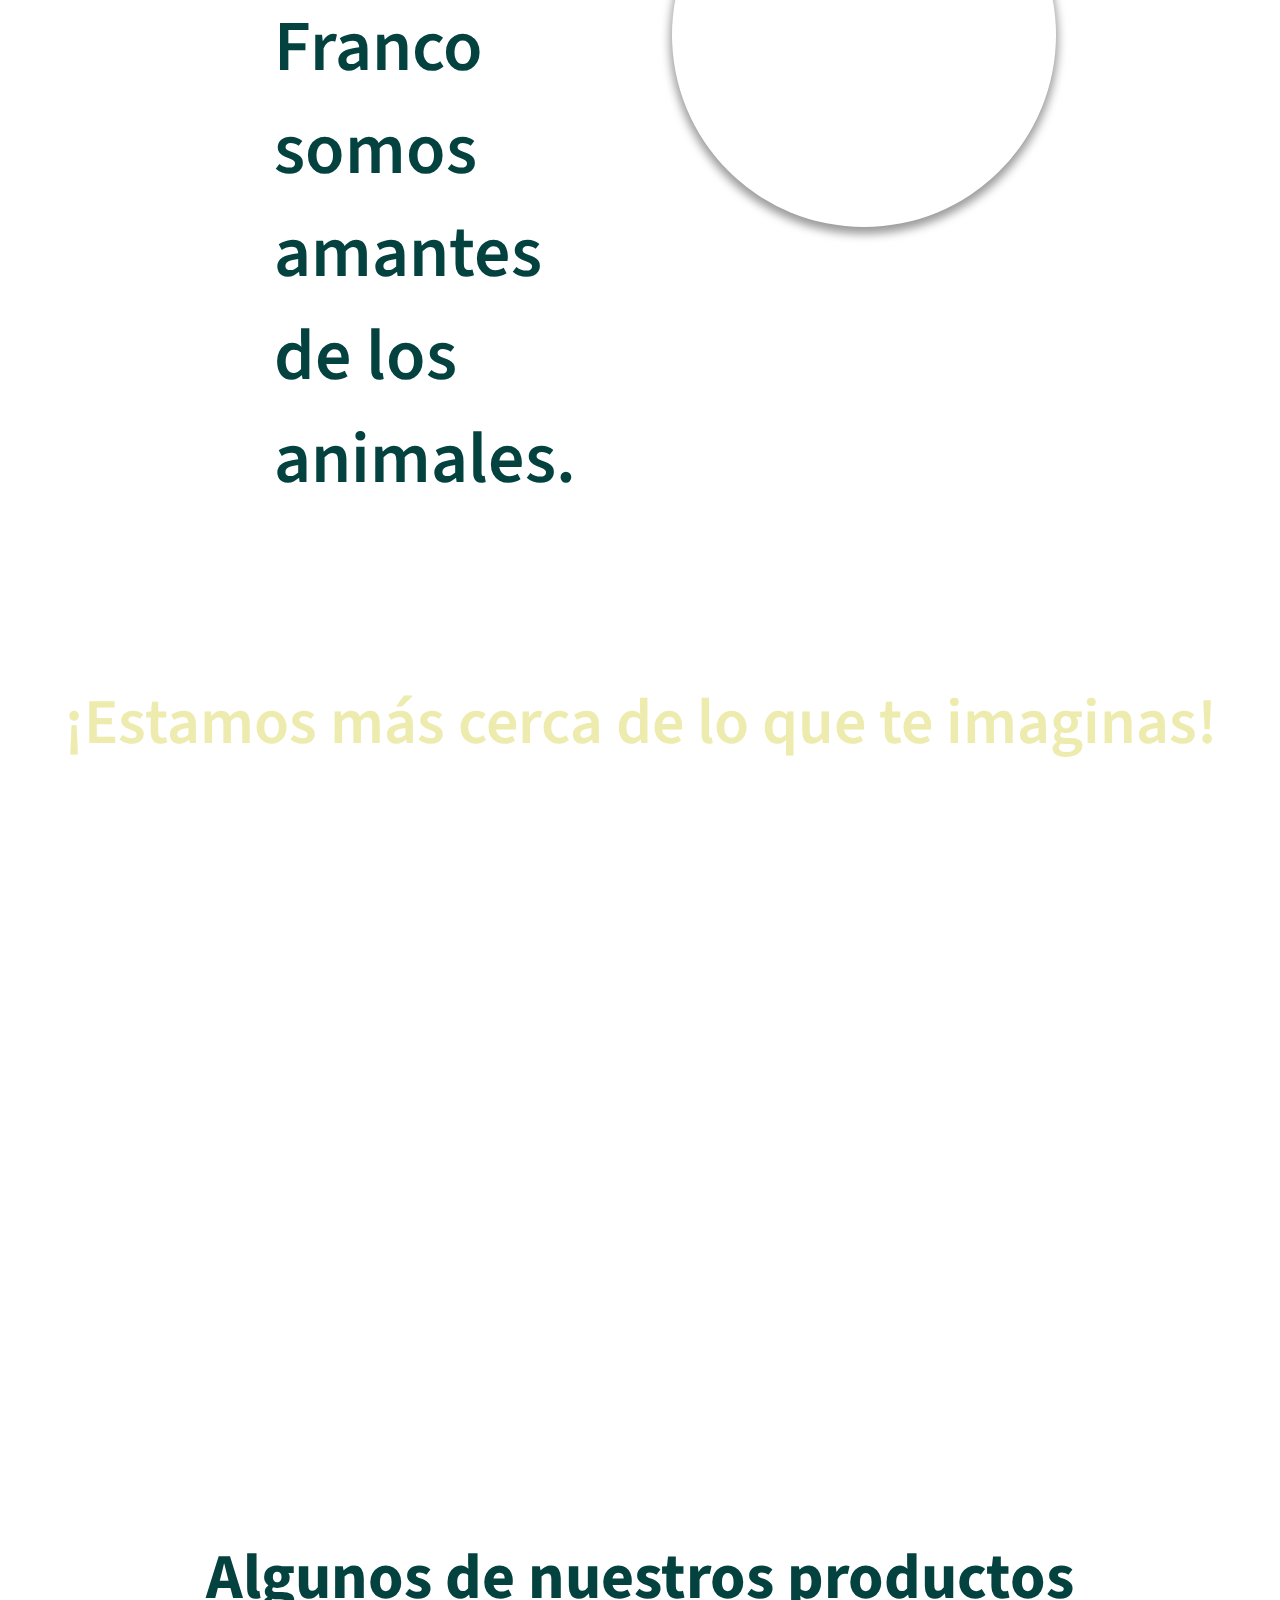
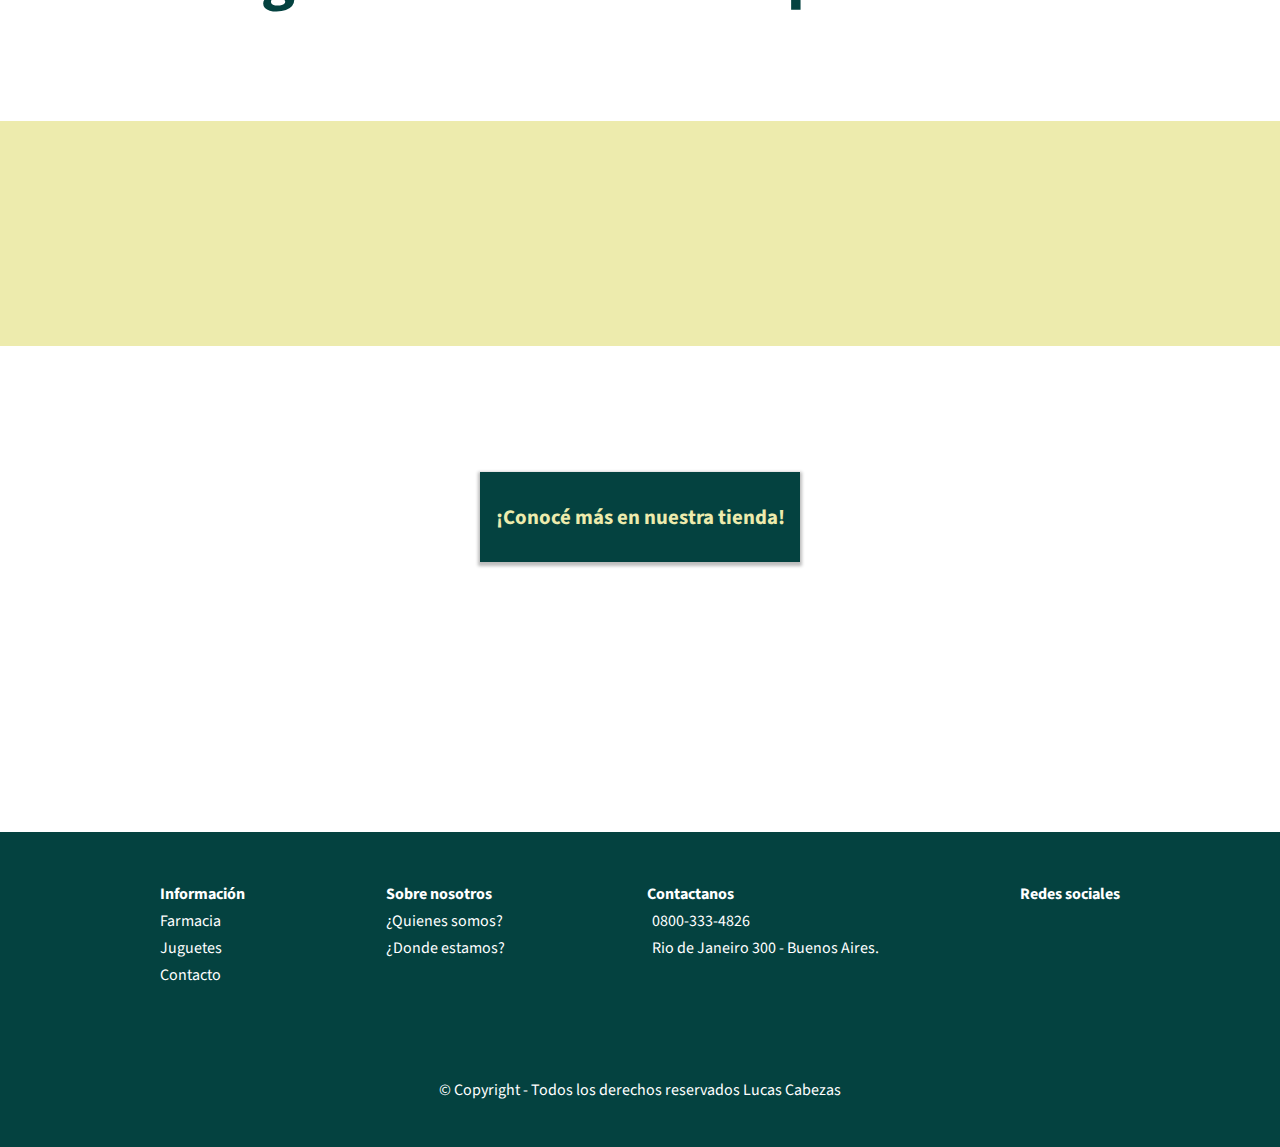
==== commit 5df516eb: "web finalizada" ====
--- a/index.html
+++ b/index.html
@@ -10,20 +10,21 @@
     <link
         href="https://fonts.googleapis.com/css2?family=Source+Sans+Pro:ital,wght@0,200;0,300;0,400;0,600;0,700;0,900;1,200;1,300;1,400;1,600;1,700;1,900&display=swap"
         rel="stylesheet">
-    <!-- CSS -->
-    <link rel="stylesheet" href="./styles/style.css">
+ <!-- CSS -->
+ <link rel="stylesheet" href="./styles/style.css">
     <!-- FAVICON -->
     <link rel="shortcut icon" type="image/jpg" href="./assets/icono.png" />
     <!-- ICONOS FOOTER -->
     <link rel="stylesheet" href="https://pro.fontawesome.com/releases/v5.10.0/css/all.css"
-        integrity="sha384-AYmEC3Yw5cVb3ZcuHtOA93w35dYTsvhLPVnYs9eStHfGJvOvKxVfELGroGkvsg+p" crossorigin="anonymous" />
-    <title>¡Bienvenidos!</title>
+        integrity="sha384-AYmEC3Yw5cVb3ZcuHtOA93w35dYTsvhLPVnYs9eStHfGJvOvKxVfELGroGkvsg+p" crossorigin="anonymous" />   
+    <title>¡Bienvenidos! - Franco Pet-Shop</title>
 </head>
 
 <body>
+    <!-- NAV -->
     <div class="logo-nav" id="navbar">
         <div class="divLogo">
-            <a href="../2 Petshop/index.html">
+            <a href="../index.html">
                 <img class="logo" src="./assets/logo2.png" alt="">
                 <div class="logo2"></div>
             </a>
@@ -33,9 +34,12 @@
             <a href="./pages/farmacia.html">Farmacia</a>
             <a href="./pages/juguetes.html">Juguetes</a>
             <a href="./pages/contacto.html">Contacto</a>
-            <a href="" id="botonCarro"><img class="carroC" src="./assets/carrito.png" alt="">
+            <a href="" id="botonCarro" class="carroTodo"><img class="carroC" src="./assets/carrito.png" alt="">
                 <div class="cantCarro" id="cantCarroNav"></div>
             </a>
+            <div class="btnNav" id="btnNav">
+                <i class="fas fa-bars"></i>
+            </div>
         </nav>
     </div>
 
@@ -55,10 +59,23 @@
         </div>
     </div>
 
-
     <header class="headerIndex">
         <!-- FOTO DE CABECERA -->
     </header>
+
+
+     <!-- MENU RESPONSIVE  -->
+    <div class="modalResponsive1" id="modalResponsive">
+        <div class="navResponsive1" id="navResponsive">
+            <div class="closeResponsive1" id="closeResponsive">&times;</div>
+            <a href="#">Inicio</a>
+            <a href="./pages/farmacia.html">Farmacia</a>
+            <a href="./pages/juguetes.html">Juguetes</a>
+            <a href="./pages/contacto.html">Contacto</a>
+
+        </div>
+    </div>
+
 
     <main class="index" id="mainIndex">
         <h1>¡Guau guau guau! <br> No te preocupes, nosotros los entendemos.</h1>
@@ -105,35 +122,36 @@
 
     <footer>
         <div class=" piePag mw-l">
-        
-                <ul>
-                    <li><strong>Información</strong></li>
-                    <li><a href="./pages/farmacia.html">Farmacia</a></li>
-                    <li><a href="./pages/juguetes.html">Juguetes</a></li>
-                    <li><a href="./pages/contacto.html">Contacto</a></li>
-                </ul>
-                <ul>
-                    <li><strong>Sobre nosotros</strong></li>
-                    <li><a href="#tituloUbi">¿Quienes somos?</a></li>
-                    <li><a href="#tituloUbi">¿Donde estamos?</a></li>
-                </ul>
-          
-           
 
-                <ul>
-                    <li><strong>Contactanos</strong></li>
-                    <li><i class="fas fa-phone-alt"></i> 0800-333-4826</li>
-                    <li><i class="fas fa-map-marker-alt"></i> Rio de Janeiro 300</li>
-                </ul>
-                <ul>
-                    <li><strong>Redes sociales</strong></li>
+            <ul>
+                <li><strong>Información</strong></li>
+                <li><a href="./pages/farmacia.html">Farmacia</a></li>
+                <li><a href="./pages/juguetes.html">Juguetes</a></li>
+                <li><a href="./pages/contacto.html">Contacto</a></li>
+            </ul>
+            <ul>
+                <li><strong>Sobre nosotros</strong></li>
+                <li><a href="#tituloUbi">¿Quienes somos?</a></li>
+                <li><a href="#tituloUbi">¿Donde estamos?</a></li>
+            </ul>
+            <ul>
+                <li><strong>Contactanos</strong></li>
+                <li><i class="fas fa-phone-alt"></i> 0800-333-4826</li>
+                <li><i class="fas fa-map-marker-alt"></i> Rio de Janeiro 300 - Buenos Aires.</li>
+            </ul>
+            <ul>
+                <li><strong>Redes sociales</strong></li>
+                <div class="redes">
                     <li><a href=""><i class="fab fa-facebook"></i></a></li>
                     <li><a href=""><i class="fab fa-instagram"></i></a></li>
-                </ul>
-          
+                </div>
+            </ul>
         </div>
-        <span class="copyrigth">&copy; Copyrigth - Todos los derechos reservados Lucas Cabezas</span>
+        <span class="copyrigth">&copy; Copyright - Todos los derechos reservados Lucas Cabezas</span>
     </footer>
+
+
+
     <script src="../tata-master/dist/tata.js"></script>
     <script src="./scripts/script.js"></script>
 </body>
--- a/styles/style.css
+++ b/styles/style.css
@@ -72,6 +72,9 @@
     transition-duration: 1s;
 }
 
+.logo-nav .btnNav {
+    display: none;
+}
 
 .logo{
     height: 15rem;
@@ -139,6 +142,12 @@
     transition: 0.3s;
 }
 
+
+
+.navResponsive1 a{
+    visibility: hidden;
+}
+
 /* -------------------------------------------------------ANIMACION DEL NAV ---------------------------  */
 
 .logo-nav .barraNav a:hover {
@@ -160,6 +169,10 @@
     justify-content: space-between;
     align-items: center;
     
+}
+
+.scrollNav .btnNav {
+    display: none;
 }
 
 .scrollNav .logo{
@@ -315,7 +328,7 @@
     opacity: 0;
     margin-top: 5vh;
     display: flex;
-    transition: 2.5s;
+    transition: 2s;
 
 }
 
@@ -323,7 +336,7 @@
     opacity: 1;
     margin-top: 5vh;
     display: flex;
-    transition: 3s;
+    transition: 2s;
 }
 
 .mapa {
@@ -362,7 +375,7 @@
 .ubicacion .texto button{
     height: 10vh;
     width: 25vw;
-
+    cursor: pointer;
     background-color: var(--scolor);
     border: none;
     color: var(--fcolor);
@@ -467,6 +480,7 @@
     font-size: 1.3rem;
     font-weight: bold;
     box-shadow: 0px 2px 3px 2px rgba(0,0,0,0.26);   
+    cursor: pointer;
 }
 
 .productos button:hover{
@@ -533,7 +547,7 @@
     justify-content: space-evenly;
     align-items: center;
     height: 70vh ;
-    width: 15vw;
+    width: 22vw;
 }
 
 .mainContacto .titulo p {
@@ -630,7 +644,7 @@
     height: 8vh;
     border: none;
     box-shadow: 0px 2px 15px 0px rgba(0,0,0,0.30); 
-
+    cursor: pointer;
 }
 
 .formulario .boton:hover{
@@ -724,6 +738,7 @@
     font-size: 1rem;
     font-weight: 500;
     border: grey solid 1px;
+    cursor: pointer;
 }
 
 .productoGondola .precio {
@@ -744,11 +759,8 @@
 }
 
 .productoGondola .btnC:active {
-    /* background-color: var(--scolor);
-    color: var(--fcolor); */
     border: solid 1px black;
     outline: none;
-    /* transition-duration: .5s; */
 }
 
 /* DESCRIPCION DE PRODUCTOS */
@@ -883,6 +895,8 @@
     border: none;
     width: 60%;
     height: 15%;
+    cursor: pointer;
+
 }
 
 .carritoTotal .vaciar {
@@ -891,6 +905,7 @@
     border: none;
     width: 60%;
     height: 10%;
+    cursor: pointer;
 }
  
 .cerrar {
@@ -1042,50 +1057,39 @@
     color: var(--scolor);
 }
 
+footer li{
+    margin-top: 5px;
+}
+
+footer i {
+    margin-right: 5px;
+}
+
 .mw-l {
     max-width: 80%;
     min-width: 75%;
 }
 
 
-
-
-
-
-
-
-
-
-
-
-
-
-
-
-
-
-
-
-
-
-
-
-
-
-
-
-
-
-
-
-
-
-
-
-
-
-
-@media (max-width: 468px) {
+.fa-facebook,
+.fa-instagram {
+    margin: 10px;
+    font-size: 1.8rem;
+    align-self: flex-start;
+}
+
+.redes {
+    display: flex;
+    justify-content: center;
+}
+
+
+
+
+
+
+
+@media (max-width: 540px) {
 
     .headerIndex {
         background-image: url('../assets/banner.jpg');
@@ -1100,8 +1104,9 @@
     .headerFarmacia {
         background-image: url('../assets/farmacia.jpg');
         background-size: cover;
-        background-position: end;
-        height: 80vh;
+        background-position: center;
+        background-position-x: right ;
+        height: 50vh;
         width: 100%;
         display: flex;
         align-items: center;
@@ -1111,7 +1116,7 @@
         background-image: url('../assets/2.jpg');
         background-size: cover;
         background-position: center;
-        height: 80vh;
+        height: 50vh;
         width: 100%;
         display: flex;
         align-items: center;
@@ -1121,13 +1126,16 @@
         background-image: url('../assets/contacto.jpg');
         background-size: cover;
         background-position: center;
-        height: 80vh;
+        height: 50vh;
         width: 100%;
         display: flex;
         align-items: center;
     }
     
-    
+    .btnNav{
+        display: none;
+    }
+
     .logo-nav {
         position: fixed;
         height: 15vh;
@@ -1137,14 +1145,14 @@
         z-index: 100;
         transition-duration: 0.5s;
         min-width: 100%;
-        justify-content: flex-end;
+        justify-content: flex-start;
         align-items: center;
         transition-duration: 1s;
     }
 
 
     .logo{
-        height: 3rem;
+        height: 5rem;
         margin-top: 2vh;
         margin-right: 5vw;
         transition-duration: 0.4s;
@@ -1155,7 +1163,7 @@
         opacity: 0;
     }
     
-    .barraNav{
+    .logo-nav .barraNav{
         display: none;
         height: 100%;
         justify-content: center;
@@ -1218,10 +1226,9 @@
     
     .scrollNav{
         position: fixed;
-        height: 8vh;
+        height: 10vh;
         width: 100%;
         display: flex;
-        align-items: center;
         padding: 2vh 5vw;
         z-index: 100;
         box-shadow: 0px 4px 3px -2px rgba(0,0,0,0.26);   
@@ -1241,9 +1248,12 @@
         transition-duration: .2s; 
     
     }
-    
+   
+
+
     .scrollNav .logo2 {
         position: absolute;
+        /* right: 10vw; */
         transition-duration: .2s; 
         opacity: 1;
         transition: 0.3s;
@@ -1254,13 +1264,41 @@
         width: 50px;
     }
     
+    .scrollNav .btnNav{
+        display: block;
+        display: flex;
+        justify-content: center;
+        align-items: center;
+        font-size: 2.2rem;
+        padding: 0;
+        margin-left: 2vw;    
+}
+
+    .scrollNav .divLogo a{
+        
+        display: flex;
+        justify-content: flex-start;
+    }
+
     .scrollNav .barraNav {
+        /* display: none; */
+        height: 10%;
+        justify-content: flex-end;
+        transition-duration: 1s;
+        margin-right: 1vw;
+        transition-duration: 1s;
+    }
+
+    .scrollNav .carroTodo {
         
-        transition-duration: 1s;
+        display: flex;
+       
+
     }
     
     .scrollNav .cantCarro {
         display: flex;
+        
         justify-content: center;
         align-items: center;
         border-radius: 50%;
@@ -1273,12 +1311,12 @@
     
     .scrollNav a{
         text-decoration: none;
-        display: flex;
+        display: none;
         align-items: center;
         padding: 0 10px;
         color: black;
         font-weight: 600;
-        font-size: 1.2rem;
+        font-size: 1rem;
         transition: .6s;
     }
     
@@ -1350,10 +1388,9 @@
     .ubicacion .titulo2{
         font-size: 1.4rem;
         font-weight: 600;
-        margin-bottom: 50px;
         color: var(--fcolor);
-        text-align: center;
-        transition: 2s;
+        font-size: 1.4rem;
+      
     }
     
     .ubicacion .texto-mapa1{
@@ -1368,9 +1405,11 @@
     
     .ubicacion .texto-mapa2{
         opacity: 1;
-        margin-top: 5vh;
-        display: flex;
-        transition: 3s;
+        margin-top: 3vh;
+        display: flex;
+        transition: 2.5s;
+        display: flex;
+        flex-direction: column;
     }
     
     .mapa {
@@ -1529,12 +1568,13 @@
     .farmaciayjuguetes {
         display: flex;
         flex-direction: column;
+        justify-content: center;
     }
     
     .filtros {
         box-shadow: 0px 2px 15px -5px rgba(0,0,0,0.75); 
-        min-width: 25vw;
-        min-height: 20vh;
+        min-width: 80vw;
+        min-height: 30vh;
     }
     
     .farmaciayjuguetes .container {
@@ -1549,10 +1589,11 @@
     }
     
     .farmaciayjuguetes aside select {
-        align-self: flex-start;
+        align-self: center;
+
         margin-left: 1vw;
         padding: 5px;
-        width: 20vw;
+        width: 70vw;
         font-size: 1rem;
     }
     
@@ -1567,9 +1608,10 @@
     
     .mainContacto {
         display: flex;
-        flex-direction: column;
-        align-items: center;
-        padding: 30vh 0 30vh 0;
+        min-height: 130vh;
+        flex-direction: column;
+        align-items: center;
+        padding: 5vh 0 10vh 0;
     }
     
     .mainContacto .titulo{
@@ -1578,24 +1620,26 @@
         justify-content: space-evenly;
         align-items: center;
         height: 70vh ;
-        width: 15vw;
+        width: 90vw;
     }
     
     .mainContacto .titulo p {
-        font-size: 3.5rem;
+        font-size: 1.5rem;
+        margin-bottom: 30px;
         
     }
     
     .mainContacto h2{
-    font-size: 4.5rem;
+    font-size: 4rem;
     color: var(--fcolor);
     }
     
     .mainContacto .formulario {
-        width: 60vw;
-        height: 50vh;
+        width: 90vw;
+        height: 100vh;
         background-size: cover;
         display: flex;
+        flex-direction: column;
         justify-content: space-between;
         align-items: center;
     }
@@ -1604,9 +1648,9 @@
         display: flex;
         flex-direction: column;
         justify-content: space-evenly;
-        padding: 1vh 1vw;
-        width: 25vw;
-        height: 85vh;
+        padding: 3vh 3vw;
+        width: 85vw;
+        height: 120vh;
         transition: ease-in-out 1s;
     }
     
@@ -1640,10 +1684,11 @@
     }
     
     .formulario input {
-        padding: 10px 10px 10px 15px;
+        padding: 5px 5px 5px 10px;
         border: none;
         box-shadow: 0px 2px 15px -5px rgba(0,0,0,0.30); 
         font-size: 1rem;
+        margin: 10px 0;
     }
     
     .formulario input:hover,
@@ -1675,6 +1720,7 @@
         height: 8vh;
         border: none;
         box-shadow: 0px 2px 15px 0px rgba(0,0,0,0.30); 
+        cursor: pointer;
     
     }
     
@@ -1698,18 +1744,17 @@
     .gondola {
         display: flex;
         flex-wrap: wrap;
-        justify-content: flex-start;  
+        justify-content: center;  
         padding-top: 20px;  
-        margin-bottom: 200px;
+        margin-bottom: 100px;
     }
     
     .gondola .productoGondola {
         position: relative;
-    
-        height: 350px;
+        height: 60vh;
         /* width: 22%; */
         /* margin: 1.5%; */
-        width: 16%;
+        min-width: 70%;
         margin: 2%;
     
         background-color: white;
@@ -1718,22 +1763,18 @@
         flex-direction: column;
         justify-content: space-between;
         align-items: center;
-        overflow: hidden;
-        box-shadow: 0px 1px 15px -3px rgba(0,0,0,0.15); 
-        transition: 1s;    
-    }
-    
-    .gondola .productoGondola:hover {
-        box-shadow: 0px 1px 20px -3px rgba(0,0,0,0.40); 
-        transition: ease-in-out 0.3s;
-    }
+        /* overflow: hidden; */
+        /* box-shadow: 0px 1px 15px -3px rgba(0,0,0,0.15);  */
+        /* transition: 1s;     */
+    }
+    
     
     .gondola .productoGondola .img{
-        height: 70%;
+        height: 50%;
         width: 100%;
-        border-bottom: 1px solid var(--scolor);
-        display: flex;
-        justify-content: center;
+        /* border-bottom: 1px solid var(--scolor); */
+        /* display: flex; */
+        /* justify-content: center; */
     }
     
     .productoGondola .img img{
@@ -1760,19 +1801,20 @@
     
     .productoGondola .btnC {
         height: 50px;
-        width: 60%;
+        width: 50%;
+        margin-top: 10px;
         margin-bottom: 15px;
         background-color: var(--fcolor);
         border: none;
         color: white;
         border-radius: 5px;
-        font-size: 1rem;
+        font-size: .8rem;
         font-weight: 500;
         border: grey solid 1px;
     }
     
     .productoGondola .precio {
-        font-size: 1.8rem;
+        font-size: 1.3rem;
         font-size: 1000;
         color: #044240;
         
@@ -1802,8 +1844,8 @@
         visibility: hidden;    
         position: absolute;
         
-        height: 350px;
-        width: 100%;
+        height: 60vh;
+        min-width: 70%;
         color: white;
         padding: 20px 30px;
         border-radius: 5px;
@@ -1823,6 +1865,9 @@
         transition: .8s;
     }
     
+
+
+
     .gondola .espalda{
         position: absolute;
         display: flex;
@@ -1830,8 +1875,8 @@
         justify-content: space-between;
         background-color: #044240f7;
         color: white;
-        height: 350px;
-        width: 100%;
+        height: 60vh;
+        min-width: 70%;
         padding: 20px 30px;
         border-radius: 5px;
         z-index: 40;
@@ -1869,13 +1914,14 @@
     
     .carrito {
         display: none; 
+        flex-direction: column;
         position: fixed; 
         z-index: 200; 
         padding-top: 10vh; 
         left: 0;
         top: 0;
         width: 100%;
-        height: 100%; 
+        min-height: 100%; 
         overflow: auto; 
         background-color: rgb(0,0,0); 
         background-color: rgba(0,0,0,0.4);
@@ -1887,28 +1933,30 @@
     .carrito-content {
         background-color: #fefefef5;
         position: relative;
-        /* margin: auto; */
-        margin: 0 0 0 10vw;
+
+        margin: auto;
         padding: 20px;
         border: 1px solid #888;
         border-radius: 5px;
-        width: 50%;
+        width: 90vw;
         display: flex;
         flex-direction: column;
         min-height: 70vh;
     }
     
     .carritoTotal {
-        position: absolute;
-        top: 10vh;
-        right: 10vw;
-        width: 25vw;
+        position: relative;
+        top: 2vh;
+        
+        right: auto;
+        width: 90vw;
         height: 40vh;
         background-color: #fefefef5;
         border-radius: 5px;
-        display: flex;
-        flex-direction: column;
-        justify-content: space-evenly;
+        margin: 5vh auto;
+        display: flex;
+        flex-direction: column;
+        justify-content: center;
         align-items: center;
     }
     
@@ -1936,6 +1984,7 @@
         border: none;
         width: 60%;
         height: 10%;
+        cursor: pointer;
     }
      
     .cerrar {
@@ -1973,22 +2022,24 @@
     }
     
     .prodComprado .nombreEnCarrito {
-        font-size: 1.2rem;
+        font-size: 1rem;
     }
     
     .img-enCarrito {
         display: flex;
         justify-content: center;
+        align-items: center;
         background-color: white;
-        width: 35%;
+        width: 40%;
         height: 100%;
     }
     
     .img-enCarrito .imagen {
         background-size: cover;
         background-position: center;
+        background-repeat: no-repeat;
         width: 70%;
-        height: 100%;
+        height: 70%;
     }
     
     .prodComprado .textos {
@@ -2000,7 +2051,7 @@
     }
     
     .prodComprado .precioEnCarro{
-        font-size: 1.2rem;
+        font-size: 1rem;
     }
     
     .prodComprado .cant-borrar {
@@ -2014,7 +2065,7 @@
     
     .prodComprado .cantidadArt {
         display: flex;
-        width: 50%;
+        width: 20vw;
         justify-content: space-between;
         border: var(--fcolor) solid 1px;
         border-radius: 5px;
@@ -2035,10 +2086,11 @@
     }
     
     .prodComprado .btnEliminarCarro {
-        width: 50%;
+        width: 20vw;
         border: none;
         background-color: var(--scolor);
         border-radius: 5px;
+        /* margin-top: 20px; */
         font-size: inherit;
         /* height: 15%; */
     }
@@ -2051,61 +2103,126 @@
     /* ------------------------------------------------------------------------------------------------------FOOTER */
     
     footer {
-        height: 50vh;
+        height: 70vh;
         width: 100vw;
         background-color: var(--fcolor);
         display: flex;
         flex-direction: column;
         justify-content: space-around;
-        align-items: center
+        align-items: center;
         
     }
 
     .piePag{
         max-width: 95vw;
-    }
-    .divFooter {
-        display: flex;
-        justify-content: space-between;
-
-    }
+        display: flex;
+        flex-direction: column;
+        margin-top: 20px;
+    }
+
     footer div {
         display: flex;
-        /* flex-direction: column; */
-        justify-content: space-between;
         font-size: .8rem;
-    
-    }
-    
-    footer div * {
-        color: white;
-        list-style: none;
-    
-    }
-    
-    footer {
-        color: white;
-    }
-    
+        text-align: center;
+    }
+
+    footer ul {
+        margin-bottom: 20px;
+    }
+
+
     footer span {
         font-size: .8rem;
     }
    
 
-    footer a {
+   
+    /* .navResponsive2{} */
+
+    .modalResponsive1 {
+        visibility: hidden;
+        background-color: #00000099;
+        position: fixed;
+        height: 100%;
+        width: 100%;
+        z-index: 500;
+        transition: .5s;
+    }
+
+    .navResponsive1 {
+        width: 0;
+        height: 100%;
+        background-color: var(--scolor);
+        z-index: 600;
+        transition: .5s;
+        padding-top: 50px;
+
+    }
+    .closeResponsive1 {
+        visibility: hidden;   
+
+    }
+
+    .navResponsive1 a{
+        visibility: hidden;
+    }
+
+    .modalResponsive2 {
+        visibility: visible;
+        background-color: #00000099;
+        position: fixed;
+        height: 100%;
+        width: 100%;
+        z-index: 500;
+        transition: .1s;
+    }
+    
+    .navResponsive2 {
+        /* visibility: visible; */
+        width: 85%;
+        height: 100%;
+        background-color:var(--scolor);
+        z-index: 600;
+        transition: .5s;
+        display: flex;
+        flex-direction: column;
+        padding-top: 50px;
+    }
+
+    .closeResponsive2{
+        visibility: visible;
+        position: absolute;
+        font-size: 2.5rem;
+        font-weight: 1000;
+        top: 0;
+        color: var(--fcolor);
+        right: 18vw;
+        transition-delay: 1s;
+        transition: 1s;
+
+    }
+    .navResponsive2 a {
+        /* padding: 20px 10px 20px 10px;   */
+        display: flex;
+        justify-content: center;
+        align-items: center;
+        height: 15%;
+        width: 100%;
+        text-align: center;  
+        font-size: 1.7rem;
         text-decoration: none;
-    }
-    
-    footer a:hover {
-        text-decoration: none;
-        color: var(--scolor);
-    }
-    
-
-    
-
-
-
+        color: var(--fcolor);
+        font-weight: 700;
+        /* border: white solid 1px; */
+    }
+    /* .closeResponsive1 {
+
+    } */
+
+
+    .navResponsive2 a:active{
+        font-size: 2rem
+    }
 
 
 
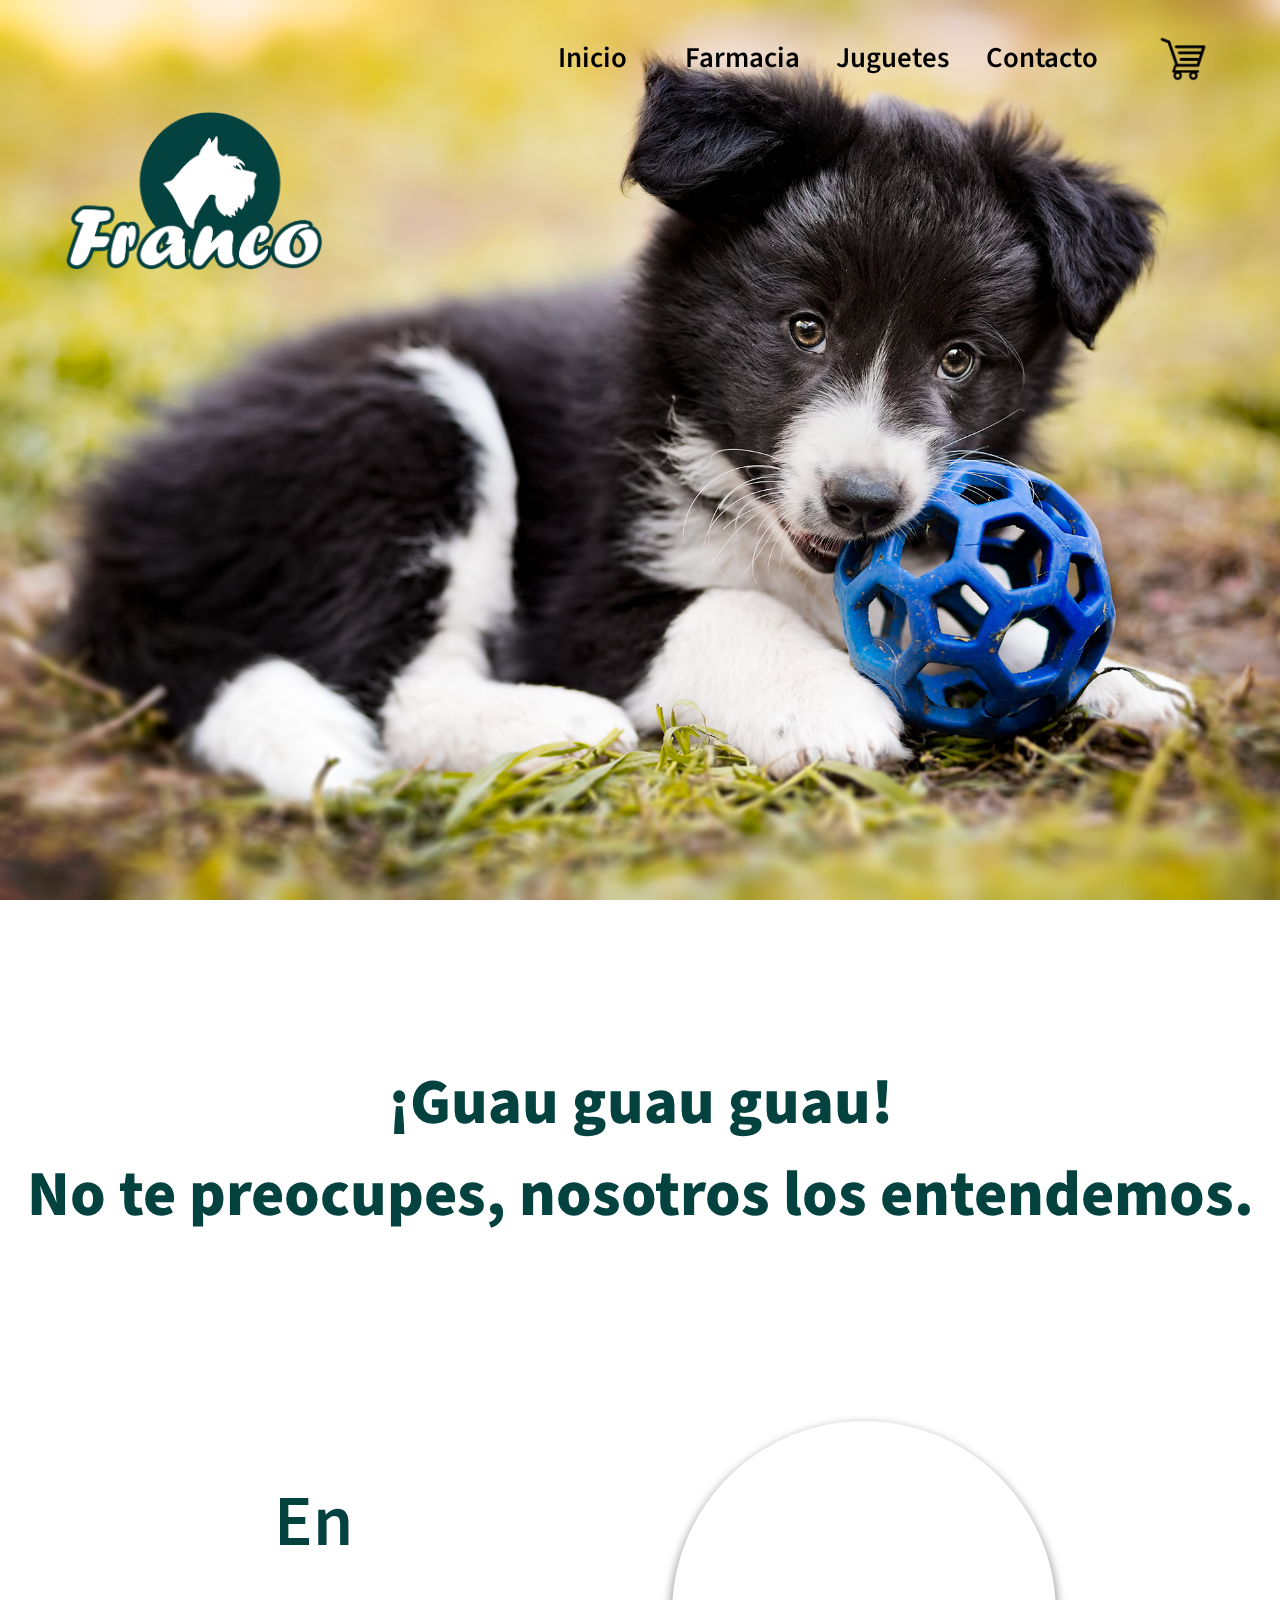
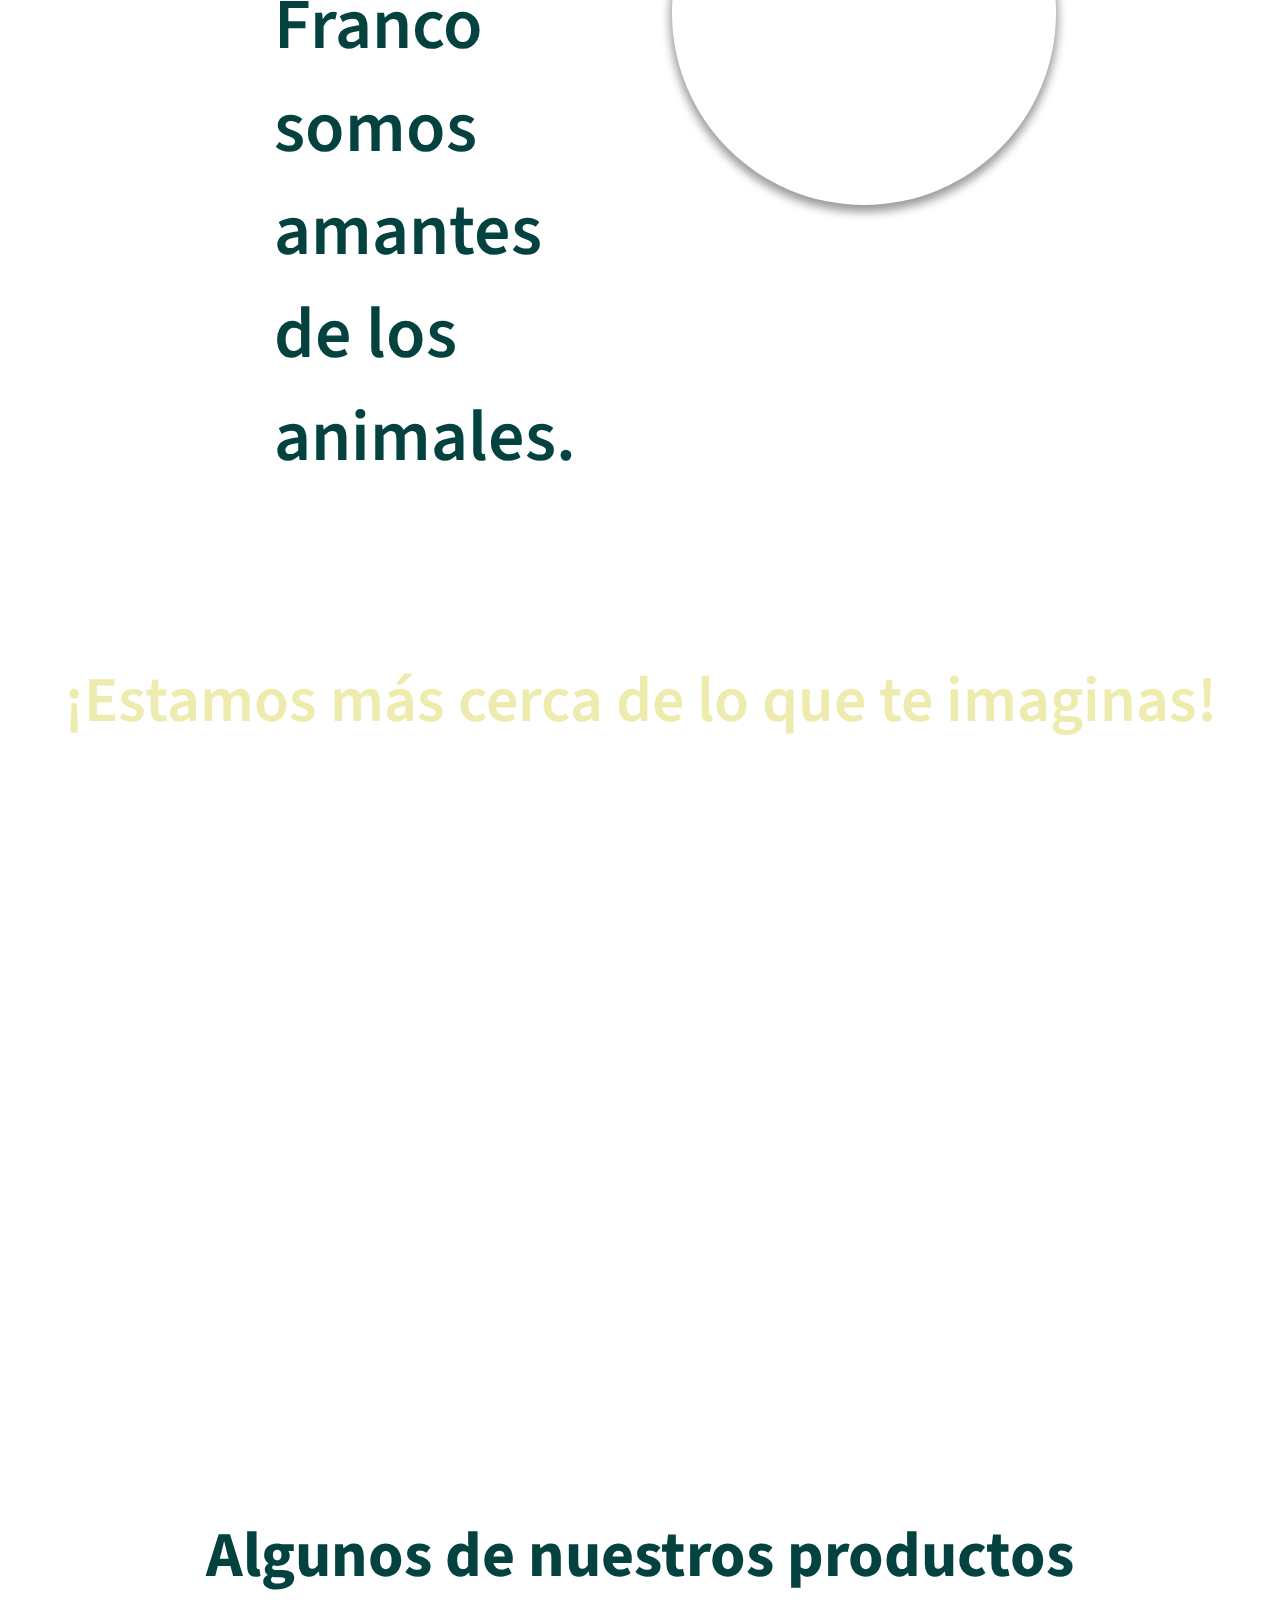
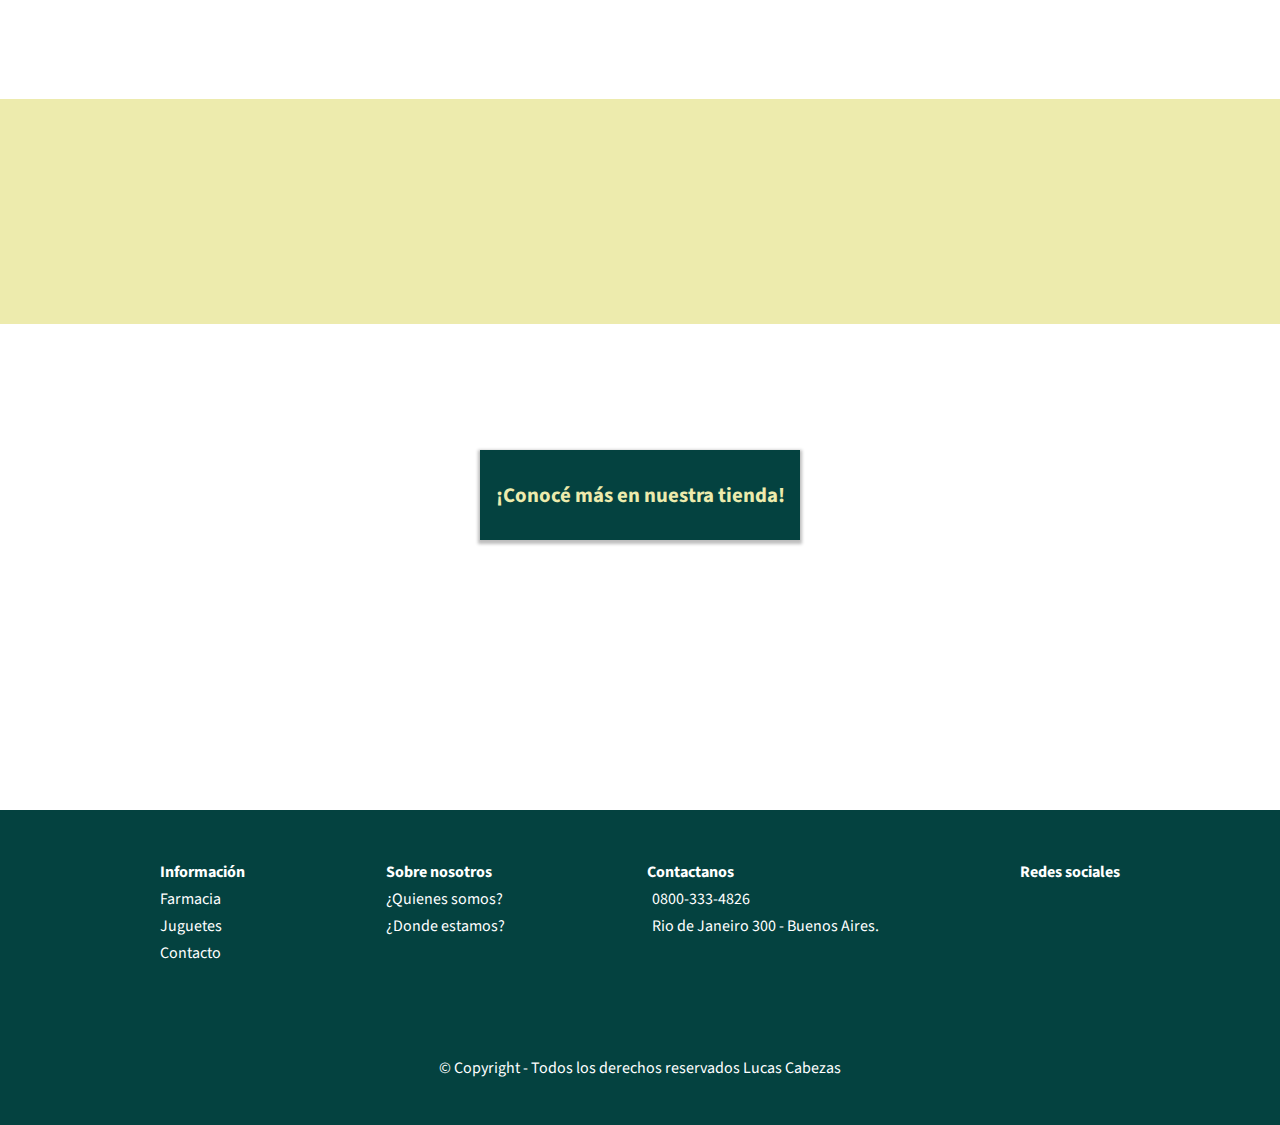
==== commit cabab0ae: "pagina corregida" ====
--- a/index.html
+++ b/index.html
@@ -10,18 +10,18 @@
     <link
         href="https://fonts.googleapis.com/css2?family=Source+Sans+Pro:ital,wght@0,200;0,300;0,400;0,600;0,700;0,900;1,200;1,300;1,400;1,600;1,700;1,900&display=swap"
         rel="stylesheet">
- <!-- CSS -->
- <link rel="stylesheet" href="./styles/style.css">
+    <!-- CSS -->
+    <link rel="stylesheet" href="./styles/style.css">
     <!-- FAVICON -->
     <link rel="shortcut icon" type="image/jpg" href="./assets/icono.png" />
     <!-- ICONOS FOOTER -->
     <link rel="stylesheet" href="https://pro.fontawesome.com/releases/v5.10.0/css/all.css"
-        integrity="sha384-AYmEC3Yw5cVb3ZcuHtOA93w35dYTsvhLPVnYs9eStHfGJvOvKxVfELGroGkvsg+p" crossorigin="anonymous" />   
+        integrity="sha384-AYmEC3Yw5cVb3ZcuHtOA93w35dYTsvhLPVnYs9eStHfGJvOvKxVfELGroGkvsg+p" crossorigin="anonymous" />
     <title>¡Bienvenidos! - Franco Pet-Shop</title>
 </head>
 
 <body>
-    <!-- NAV -->
+    <!-- NAV -->        
     <div class="logo-nav" id="navbar">
         <div class="divLogo">
             <a href="../index.html">
@@ -64,7 +64,7 @@
     </header>
 
 
-     <!-- MENU RESPONSIVE  -->
+    <!-- MENU RESPONSIVE  -->
     <div class="modalResponsive1" id="modalResponsive">
         <div class="navResponsive1" id="navResponsive">
             <div class="closeResponsive1" id="closeResponsive">&times;</div>
--- a/styles/style.css
+++ b/styles/style.css
@@ -77,7 +77,7 @@
 }
 
 .logo{
-    height: 15rem;
+    height: 10rem;
     margin-top: 30vh;
     margin-left: 5vw;
     transition-duration: 0.4s;
@@ -703,6 +703,9 @@
     border-bottom: 1px solid var(--scolor);
     display: flex;
     justify-content: center;
+    background-size: 80%;
+    background-repeat: no-repeat;
+    background-position: center;
 }
 
 .productoGondola .img img{
@@ -1083,6 +1086,9 @@
     justify-content: center;
 }
 
+.closeResponsive1 {
+display: none;
+}
 
 
 
